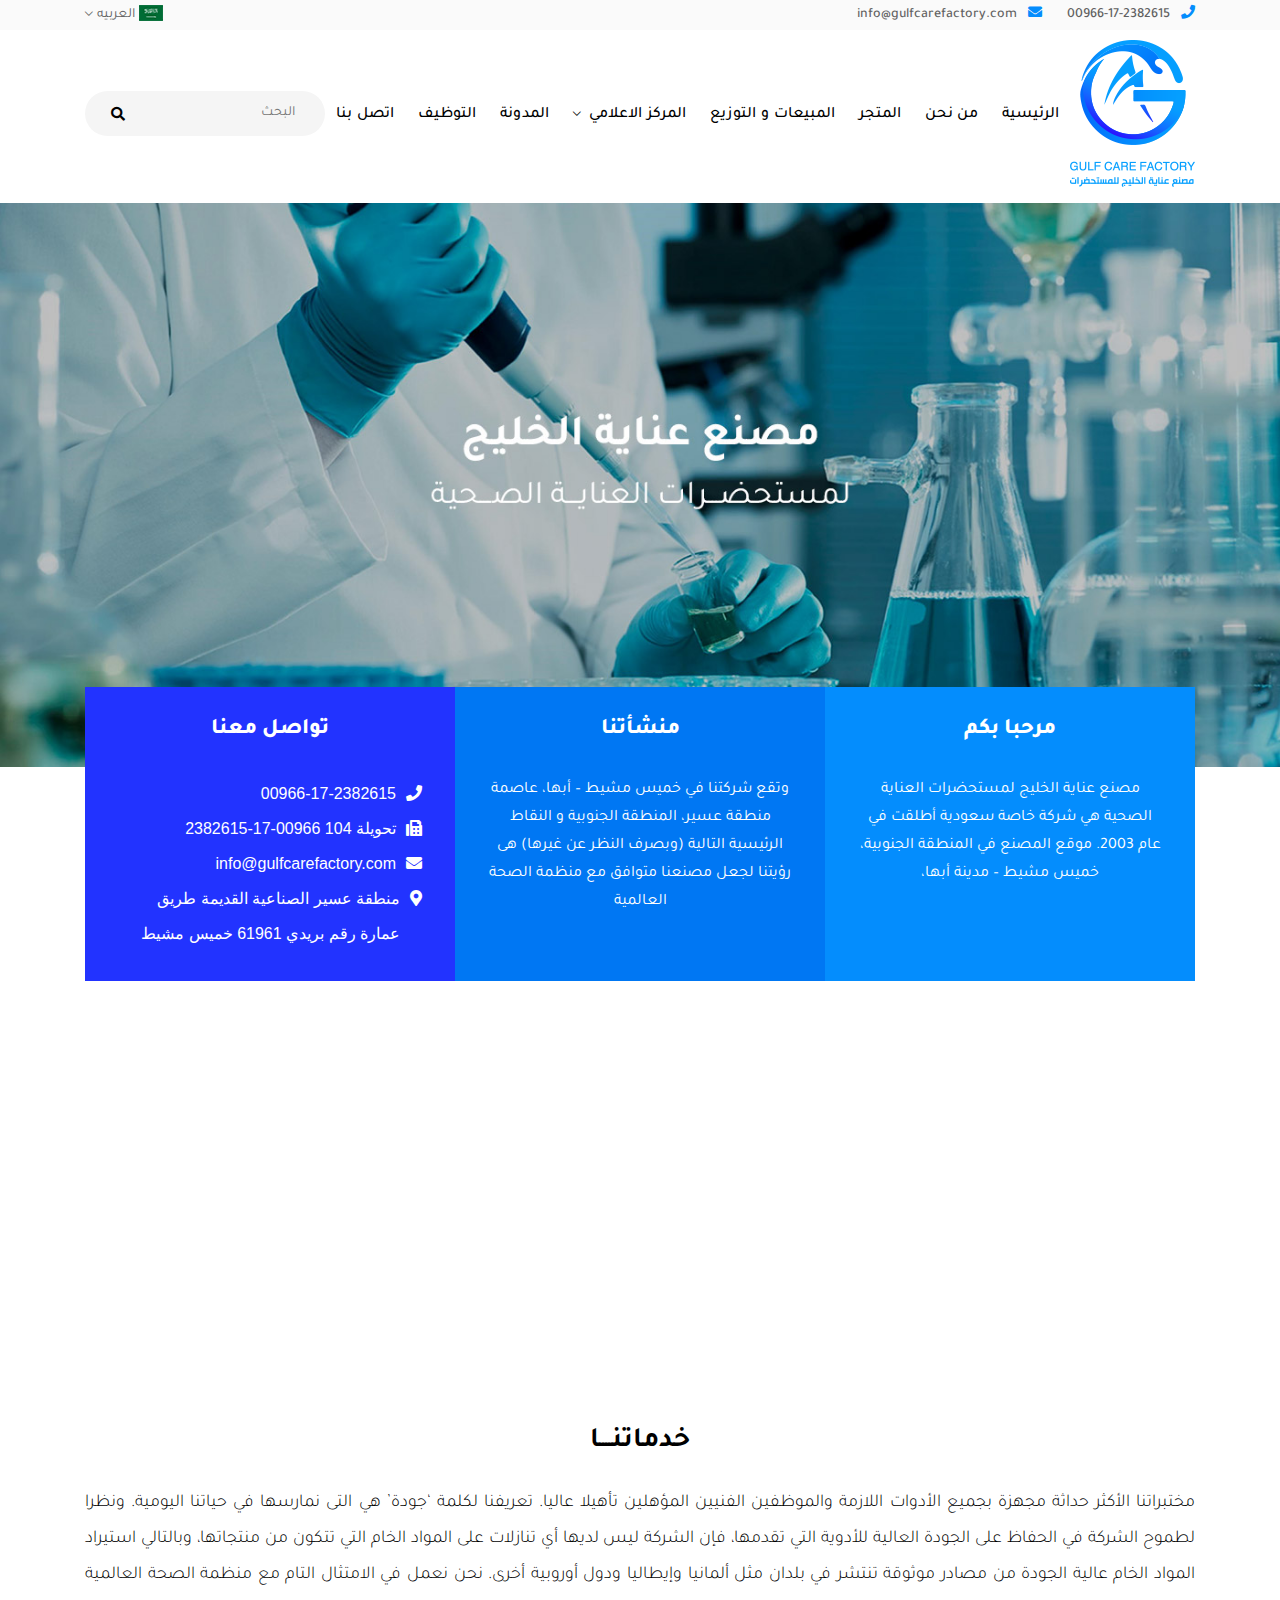
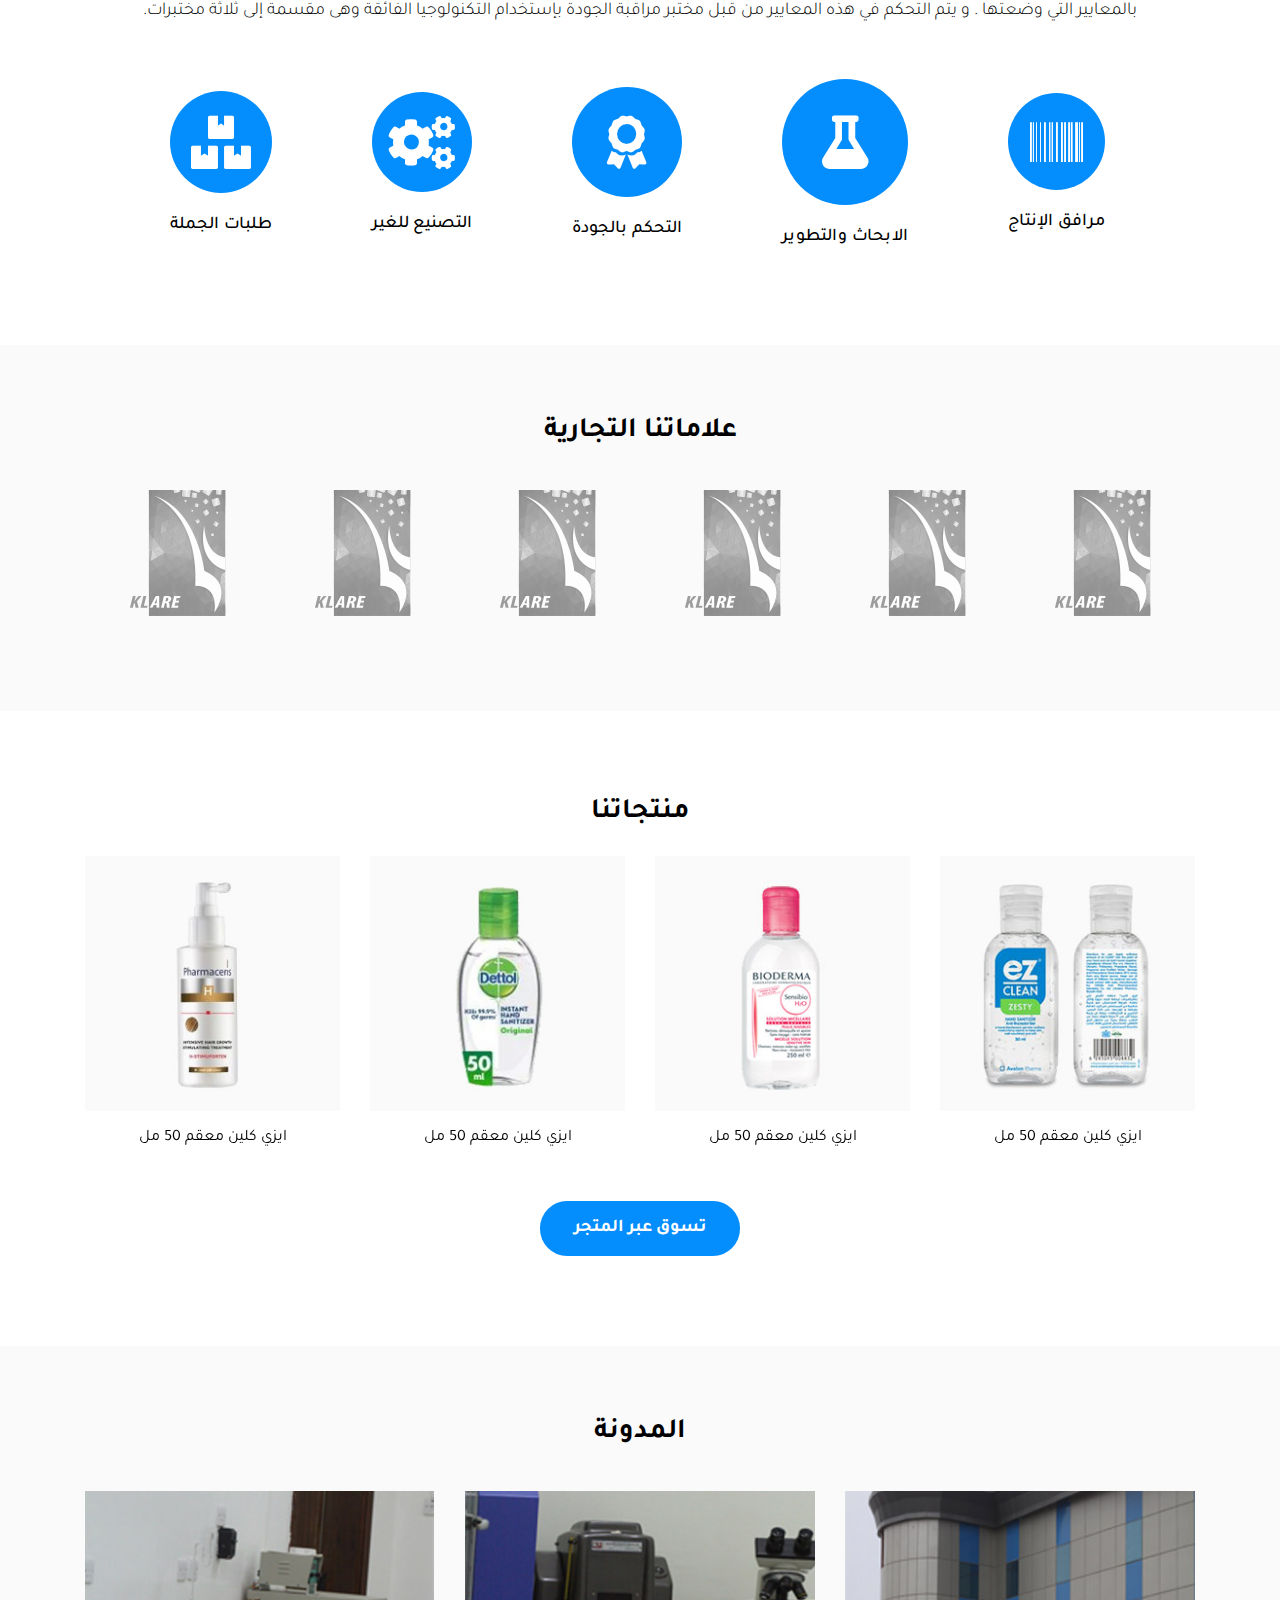
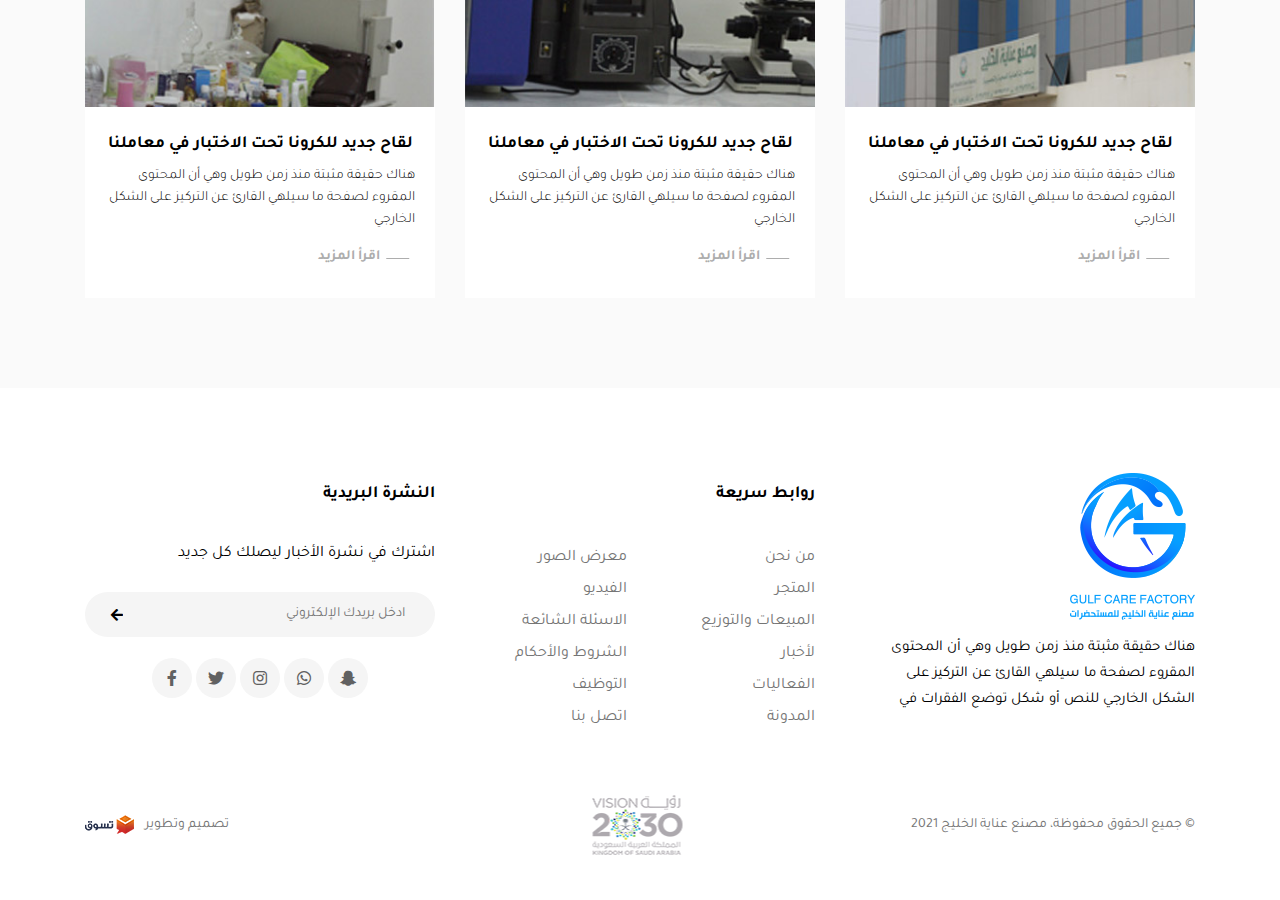
==== index-ar.html @ c0b837b6 "first commit" ====
<!doctype html>
<html lang="ar" dir="rtl">

<head>
    <meta charset="utf-8">
    <meta http-equiv="X-UA-Compatible" content="IE=edge">
    <meta name="viewport" content="width=device-width, initial-scale=1">
    <title>GULF CARE</title>
    <link rel="icon" href="images/fav.png" type="image/png">
    <link rel="stylesheet" href="css/all.min.css">
    <link rel="stylesheet" href="css/fontawesome.min.css">
    <link rel="stylesheet" href="css/bootstrap.min.css">
    <link rel="stylesheet" href="css/bootstrap-rtl.min.css">
    <link rel="stylesheet" href="css/fonts.css">
    <link rel="stylesheet" href="css/animate.css">
    <link rel="stylesheet" href="css/Linearicons.css">
    <link rel="stylesheet" href="css/swiper.min.css">
    <link rel="stylesheet" href="css/style.css">
</head>

<body>
    <!-- header section -->
    <header>
        <div class="header-info">
            <div class="container">
                <div class="info-cont">
                    <div class="contact-info">
                        <a href="tel:0096112611219" class="phone-link">
                            <i class="fas fa-phone"></i>
                            <span>00966-17-2382615</span>
                        </a>
                        <a href="mailto:info@gulfcarefactory.com" class="phone-link">
                            <i class="fas fa-envelope"></i>
                            <span>info@gulfcarefactory.com</span>
                        </a>
                    </div>
                    <div class="lang-section d-none d-lg-block">
                        <img src="images/lang.png" alt="lang-img">
                        <div class="dropdown">
                            <span class="lang-word chevron-down">العربيه</span>
                            <div class="dropdown-content">
                                <a class="cat-drop" href="index-ar.html">العربيه</a>
                                <a class="cat-drop" href="index.html">English</a>
                            </div>
                        </div>
                    </div>
                </div>
            </div>
        </div>
        <div class="top-header">
            <div class="container">
                <div class="nav-header plus-class">
                    <figure class="img-logo">
                        <a href="#"><img src="images/logo.png" class="img-fluid"></a>
                    </figure>
                    <div class="navgition">
                        <div class="nav-head">
                            <div class="container">
                                <div class="first-head">
                                    <figure><img src="images/logo.png" alt="img-logo"></figure>
                                    <a class="fixall close-btn">
                                        <i class="fas fa-times"></i>
                                    </a>
                                </div>
                                <div class="search-cont">
                                    <input type="email" name="txtemail" value="" class="search-input"
                                        placeholder="البحث">
                                    <button type="submit" class="search-button">
                                        <i class="fas fa-search"></i>
                                    </button>
                                </div>
                            </div>
                        </div>
                        <ul class="big-menu list-unstyled">
                            <li>
                                <a href="#">
                                    الرئيسية
                                </a>
                            </li>
                            <li>
                                <a href="#">
                                    من نحن
                                </a>
                            </li>
                            <li>
                                <a href="#">
                                    المتجر
                                </a>
                            </li>
                            <li>
                                <a href="#">
                                    المبيعات و التوزيع
                                </a>
                            </li>
                            <li class="dropdown">
                                <a href="#">المركز الاعلامي </a>
                                <ul class="dropdown-content list-unstyled">
                                    <li><a href="#">الأخبار</a></li>
                                    <li><a href="#">الفعاليات</a></li>
                                    <li><a href="#">معرض الصور</a></li>
                                    <li><a href="#">الفيديو</a></li>
                                </ul>              
                            </li>
                            <li>
                                <a href="#">
                                    المدونة
                                </a>
                            </li>
                            <li>
                                <a href="#">
                                    التوظيف
                                </a>
                            </li>
                            <li>
                                <a href="#">
                                    اتصل بنا
                                </a>
                            </li>  
                        </ul>
                        <div class="lang-section hide-big d-lg-none d-block">
                            <img src="images/lang.png" alt="lang-img">
                            <div class="dropdown">
                                <span class="lang-word chevron-down">العربيه</span>
                                <div class="dropdown-content">
                                    <a class="cat-drop" href="index-ar.html">العربيه</a>
                                    <a class="cat-drop" href="index.html">English</a>
                                </div>
                            </div>
                        </div>
                    </div>
                    <div class="search-cont d-none d-lg-block">
                        <input type="email" name="txtemail" value="" class="search-input"
                            placeholder="البحث">
                        <button type="submit" class="search-button">
                            <i class="fas fa-search"></i>
                        </button>
                    </div>
                    <div class="show-icons">
                        <a class="menu-bars fixall" id="menu-id" href="#!">
                            <i class="fas fa-bars"></i>
                        </a>
                    </div>
                </div>
            </div>
        </div>
    </header>
    <!-- header section     -->
    <!-- main slider -->
    <div class="main-slider">
        <div class="swiper-container">
            <!-- Additional required wrapper -->
            <div class="swiper-wrapper">
              <!-- Slides -->
                <div class="swiper-slide">
                    <div class="main">
                        <a href="#!" class="pro-img">
                            <img src="images/main.jpg" class="img-fluid">
                        </a>
                    </div>
                </div>
                <div class="swiper-slide">
                    <div class="main">
                        <a href="#!" class="pro-img">
                            <img src="images/main.jpg" class="img-fluid">
                        </a>
                    </div>
                </div>
                <div class="swiper-slide">
                    <div class="main">
                        <a href="#!" class="pro-img">
                            <img src="images/main.jpg" class="img-fluid">
                        </a>
                    </div>
                </div>
            </div>
            <div class="swiper-pagination"></div>
          
            <div class="swiper-btn-prev swiper-btn"><span class="fas fa-chevron-right"></span></div>
            <div class="swiper-btn-next swiper-btn"><span class="fas fa-chevron-left"></span></div>
        </div>
    </div>
    <!-- main slider -->
    <!-- about us section -->
    <div class="about-section">
        <div class="container">
            <div class="about-parent">
                <div class="about-cont">
                    <div class="about-box">
                        <h2 class="about-head">مرحبا بكم</h2>
                        <p class="about-pargh">مصنع عناية الخليج لمستحضرات العناية الصحية هي شركة خاصة سعودية أطلقت في عام 2003.
                             موقع المصنع في المنطقة الجنوبية، خميس مشيط – مدينة أبها،</p>
                    </div>
                    <div class="about-box">
                        <h2 class="about-head">منشأتنا</h2>
                        <p class="about-pargh">وتقع شركتنا في خميس مشيط – أبها، عاصمة منطقة عسير، المنطقة الجنوبية و النقاط الرئيسية التالية (وبصرف النظر عن غيرها) هى رؤيتنا لجعل مصنعنا متوافق مع منظمة الصحة العالمية</p>
                    </div>
                    <div class="about-box">
                        <h2 class="about-head">تواصل معنا</h2>
                        <div class="about-info">
                            <a href="tel:0096112611219" class="about-link">
                                <i class="fas fa-phone"></i>
                                <span>00966-17-2382615</span>
                            </a>
                            <a href="#" class="about-link">
                                <i class="fas fa-fax"></i>
                                <span> تحويلة 104 00966-17-2382615</span>
                            </a>
                            <a href="mailto:info@gulfcarefactory.com" class="about-link">
                                <i class="fas fa-envelope"></i>
                                <span>info@gulfcarefactory.com</span>
                            </a>
                            <a href="#" class="about-link">
                                <i class="fas fa-map-marker-alt"></i>
                                <span>منطقة عسير الصناعية القديمة طريق عمارة
                                    رقم بريدي 61961 خميس مشيط</span>
                            </a>
                        </div>
                    </div>
                </div>
            </div>
        </div>
    </div>
    <!-- about us section -->
    <!-- banner section -->
    <div class="banner-section">
      <div class="container">
          <div class="banner-image wow fadeInDown" wow-data-delay="5s">
              <a href="#"><img src="images/banner.jpg" alt="banner-image"></a>
          </div>
      </div>
    </div>
    <!-- banner section -->
    <!-- ourservice section -->
    <div class="service-section">
      <div class="container">
        <div class="service-cont">
          <h2 class="service-head">خدماتنــــا</h2>
          <p class="service-pargh">مختبراتنا الأكثر حداثة مجهزة بجميع الأدوات اللازمة والموظفين الفنيين المؤهلين تأهيلا عاليا. تعريفنا لكلمة ‘جودة’ هي التى نمارسها في حياتنا اليومية.
             ونظرا لطموح الشركة في الحفاظ على الجودة العالية للأدوية التي تقدمها، فإن الشركة ليس لديها أي تنازلات على المواد الخام التي تتكون من منتجاتها، وبالتالي استيراد المواد الخام عالية الجودة من مصادر موثوقة تنتشر في بلدان مثل ألمانيا وإيطاليا ودول أوروبية أخرى. نحن نعمل في الامتثال التام مع منظمة الصحة العالمية بالمعايير التي وضعتها 
            . و يتم التحكم في هذه المعايير من قبل مختبر مراقبة الجودة بإستخدام التكنولوجيا الفائقة وهى مقسمة إلى ثلاثة مختبرات.</p>
        </div>
      </div>
    </div>
    <!-- ourservice section -->
    <!-- section image-cat -->
    <section class="image-cat">
        <div class="container">
            <div class="swiper-containeres">
                <div class="image-row">
                    <div class="swiper-slidees">
                        <a href="#" class="image-sub">
                            <div class="image-box">
                                <i class="fas fa-barcode"></i>
                            </div>
                            <span class="image-text">مرافق الإنتاج</span>
                        </a>
                    </div>
                    <div class="swiper-slidees">
                        <a href="#" class="image-sub">
                            <div class="image-box">
                                <i class="fas fa-flask"></i>
                            </div>
                            <span class="image-text">الابحاث والتطوير</span>
                        </a>
                    </div>
                    <div class="swiper-slidees">
                        <a href="#" class="image-sub">
                            <div class="image-box">
                                <i class="fas fa-award"></i>
                            </div>
                            <span class="image-text">التحكم بالجودة</span>
                        </a>
                    </div>
                    <div class="swiper-slidees">
                        <a href="#" class="image-sub">
                            <div class="image-box">
                                <i class="fas fa-cogs"></i>
                            </div>
                            <span class="image-text">التصنيع للغير</span>
                        </a>
                    </div>
                    <div class="swiper-slidees">
                        <a href="#" class="image-sub">
                            <div class="image-box">
                                <i class="fas fa-boxes"></i>
                            </div>
                            <span class="image-text">طلبات الجملة</span>
                        </a>
                    </div>
                </div>
            </div>
            <div class="swiper-pagination"></div>
        </div>
    </section>
    <!-- section image-cat --> 
    <!-- brand slider -->
    <div class="brand-section">
        <div class="container">
            <h2 class="brand-head">علاماتنا التجارية</h2>
            <div class="brand-slider">
                <div class="swiper-container">
                    <!-- Additional required wrapper -->
                    <div class="swiper-wrapper">
                      <!-- Slides -->
                        <div class="swiper-slide">
                            <div class="brand">
                                <a href="#!" class="brand-img">
                                    <img src="images/logo2.png" class="img-fluid">
                                </a>
                            </div>
                        </div>
                        <div class="swiper-slide">
                            <div class="brand">
                                <a href="#!" class="brand-img">
                                    <img src="images/logo2.png" class="img-fluid">
                                </a>
                            </div>
                        </div>
                        <div class="swiper-slide">
                            <div class="brand">
                                <a href="#!" class="brand-img">
                                    <img src="images/logo2.png" class="img-fluid">
                                </a>
                            </div>
                        </div>
                        <div class="swiper-slide">
                            <div class="brand">
                                <a href="#!" class="brand-img">
                                    <img src="images/logo2.png" class="img-fluid">
                                </a>
                            </div>
                        </div>
                        <div class="swiper-slide">
                            <div class="brand">
                                <a href="#!" class="brand-img">
                                    <img src="images/logo2.png" class="img-fluid">
                                </a>
                            </div>
                        </div>
                        <div class="swiper-slide">
                            <div class="brand">
                                <a href="#!" class="brand-img">
                                    <img src="images/logo2.png" class="img-fluid">
                                </a>
                            </div>
                        </div>
                    </div>
                </div>
                <div class="swiper-pagination"></div>
                  
                <div class="swiper-btn-prev swiper-btn"><span class="fas fa-chevron-right"></span></div>
                <div class="swiper-btn-next swiper-btn"><span class="fas fa-chevron-left"></span></div>
            </div>
        </div>
    </div>
    <!-- brand slider -->    
    <!-- product slider -->
    <div class="product-section">
        <div class="container">
            <h2 class="product-head">منتجاتنا</h2>
            <div class="product-slider">
                <div class="swiper-container">
                    <!-- Additional required wrapper -->
                    <div class="swiper-wrapper">
                      <!-- Slides -->
                        <div class="swiper-slide">
                            <div class="product">
                                <a href="#!" class="product-img">
                                    <img src="images/product1.jpg" class="img-fluid">
                                </a>
                                <div class="product-content">
                                    <a class="product-name" href="#!">ايزي كلين معقم 50 مل</a>
                                </div> 
                            </div>   
                        </div>
                        <div class="swiper-slide">
                            <div class="product">
                                <a href="#!" class="product-img">
                                    <img src="images/product2.jpg" class="img-fluid">
                                </a>
                                <div class="product-content">
                                    <a class="product-name" href="#!">ايزي كلين معقم 50 مل</a>
                                </div> 
                            </div>
                        </div>
                        <div class="swiper-slide">
                            <div class="product">
                                <a href="#!" class="product-img">
                                    <img src="images/product3.jpg" class="img-fluid">
                                </a>
                                <div class="product-content">
                                    <a class="product-name" href="#!">ايزي كلين معقم 50 مل</a>
                                </div> 
                            </div>
                        </div>
                        <div class="swiper-slide">
                            <div class="product">
                                <a href="#!" class="product-img">
                                    <img src="images/product4.jpg" class="img-fluid">
                                </a>
                                <div class="product-content">
                                    <a class="product-name" href="#!">ايزي كلين معقم 50 مل</a>
                                </div> 
                            </div>
                        </div>
                    </div>
                </div>
                <div class="swiper-pagination"></div>
                  
                <div class="swiper-btn-prev swiper-btn"><span class="fas fa-chevron-right"></span></div>
                <div class="swiper-btn-next swiper-btn"><span class="fas fa-chevron-left"></span></div>

                <div class="product-submit">
                    <button class="product-button">تسوق عبر المتجر</button>
                </div>
            </div>
        </div>
    </div>
    <!-- product slider -->   
    <!-- product slider -->
    <div class="blog-section">
        <div class="container">
            <h2 class="blog-head">المدونة</h2>
            <div class="blog-slider">
                <div class="swiper-container">
                    <!-- Additional required wrapper -->
                    <div class="swiper-wrapper">
                      <!-- Slides -->
                        <div class="swiper-slide">
                            <div class="blog">
                                <a href="#!" class="blog-img">
                                    <img src="images/box1.jpg" class="img-fluid">
                                </a>
                                <div class="blog-content">
                                    <a class="blog-name" href="#!">لقاح جديد للكرونا تحت الاختبار في معاملنا</a>
                                    <p class="blog-pargh">هناك حقيقة مثبتة منذ زمن طويل وهي أن المحتوى المقروء لصفحة ما سيلهي القارئ عن التركيز على الشكل الخارجي</p>
                                    <a href="#" class="blog-link">اقرأ المزيد</a>
                                </div>
                            </div>   
                        </div>
                        <div class="swiper-slide">
                            <div class="blog">
                                <a href="#!" class="blog-img">
                                    <img src="images/box2.jpg" class="img-fluid">
                                </a>
                                <div class="blog-content">
                                    <a class="blog-name" href="#!">لقاح جديد للكرونا تحت الاختبار في معاملنا</a>
                                    <p class="blog-pargh">هناك حقيقة مثبتة منذ زمن طويل وهي أن المحتوى المقروء لصفحة ما سيلهي القارئ عن التركيز على الشكل الخارجي</p>
                                    <a href="#" class="blog-link">اقرأ المزيد</a>
                                </div> 
                            </div>
                        </div>
                        <div class="swiper-slide">
                            <div class="blog">
                                <a href="#!" class="blog-img">
                                    <img src="images/box3.jpg" class="img-fluid">
                                </a>
                                <div class="blog-content">
                                    <a class="blog-name" href="#!">لقاح جديد للكرونا تحت الاختبار في معاملنا</a>
                                    <p class="blog-pargh">هناك حقيقة مثبتة منذ زمن طويل وهي أن المحتوى المقروء لصفحة ما سيلهي القارئ عن التركيز على الشكل الخارجي</p>
                                    <a href="#" class="blog-link">اقرأ المزيد</a>
                                </div>
                            </div>
                        </div>
                    </div>
                </div>
                <div class="swiper-pagination"></div>
                  
                <div class="swiper-btn-prev swiper-btn"><span class="fas fa-chevron-right"></span></div>
                <div class="swiper-btn-next swiper-btn"><span class="fas fa-chevron-left"></span></div>
            </div>
        </div>
    </div>
    <!-- blog slider -->
    <footer>
        <div class="container">
            <div class="first-footer">
                <div class="row">
                    <div class="col-lg-4 col-xs-12">
                        <figure class="footer-logo">
                            <img src="images/logo.png" class="img-fluid" alt="logo">
                        </figure>
                        <p class="footer-pargh">هناك حقيقة مثبتة منذ زمن طويل وهي أن المحتوى المقروء لصفحة ما سيلهي القارئ عن التركيز على الشكل الخارجي للنص أو شكل توضع الفقرات في </p>
                    </div>
                    <div class="col-lg-4 col-xs-12">
                        <div class="list-footer">
                            <h3 class="list-head">روابط سريعة</h3>
                            <div class="list-cont">
                                <div class="nav-foot-cont">
                                    <ul class="nav-foot list-unstyled">
                                        <li>
                                            <a href="#">من نحن</a>
                                        </li>
                                        <li>
                                            <a href="#">المتجر</a>
                                        </li>
                                        <li>
                                            <a href="#">المبيعات والتوزيع</a>
                                        </li>
                                        <li>
                                            <a href="#">لأخبار</a>
                                        </li>
                                        <li>
                                            <a href="#">الفعاليات</a>
                                        </li>
                                        <li>
                                            <a href="#">المدونة</a>
                                        </li>
                                    </ul>
                                </div>
                                <div class="nav-foot-cont">
                                    <ul class="nav-foot list-unstyled">
                                        <li>
                                            <a href="#">معرض الصور</a>
                                        </li>
                                        <li>
                                            <a href="#">الفيديو</a>
                                        </li>
                                        <li>
                                            <a href="#">الاسئلة الشائعة</a>
                                        </li>
                                        <li>
                                            <a href="#">الشروط والأحكام</a>
                                        </li>
                                        <li>
                                            <a href="#">التوظيف</a>
                                        </li>
                                        <li>
                                            <a href="#">اتصل بنا</a>
                                        </li>
                                    </ul>
                                </div>
                            </div>
                        </div>    
                    </div>
                    <div class="col-lg-4 col-xs-12">
                        <div class="news-letter">
                            <form action="" method="post">
                                <h3 class="news-header foot-header">النشرة البريدية</h3>
                                <span class="news-span">اشترك في نشرة الأخبار ليصلك كل جديد</span>
                                <div class="newsletter-cont">
                                    <input type="email" name="txtemail" value="" class="newsletter-input"
                                        placeholder="ادخل بريدك الإلكتروني">
                                    <button type="submit" class="newsletter-button">
                                        <i class="fas fa-arrow-right"></i>
                                    </button>
                                </div>
                            </form>
                        </div>
                        <div class="social">
                            <a href="#" class="social-link">
                                <i class="fab fa-facebook-f"></i>
                            </a>
                            <a href="#" class="social-link">
                                <i class="fab fa-twitter"></i>
                            </a>
                            <a href="#" class="social-link">
                                <i class="fab fa-instagram"></i>
                            </a>
                            <a href="#" class="social-link">
                                <i class="fab fa-whatsapp"></i>
                            </a>
                            <a href="#" class="social-link">
                                <i class="fab fa-snapchat-ghost"></i>
                            </a>
                        </div>
                    </div>
                </div>
            </div>
            <div class="second-footer">
                <div class="copy-right"> © جميع الحقوق محفوظة، مصنع عناية الخليج 2021 </div>
                <a href="#" class="saudi-img"><img src="images/Saudi.png" alt="vision"></a>
                <span class="design-text"><span>تصميم وتطوير </span>
                    <a href="#"><img src="images/tasawk.png" class="taswak" alt="taswak"></a>
                </span>
            </div>
        </div>
    </footer> 
    <!-- overlay -->
    <div class="overlay-box"></div>
    <div class="overlay-box2"></div>
    <!-- overlay -->
    <script src="js/jquery-3.4.1.min.js"></script>
    <script src="js/bootstrap.min.js"></script>
    <script src="js/swiper.min.js"></script>
    <script src="js/simpleParallax.js"></script>
    <script src="js/wow.min.js"></script>
    <script src="js/script.js"></script>

</body>

</html>
---- css/fonts.css ----
@font-face {
    font-family: "TajawalExtraLight";
    src: url("../webfonts/Tajawal/Tajawal-ExtraLight.woff2") format("woff2"), url("../webfonts/Tajawal/Tajawal-ExtraLight.woff") format("woff"), url("../webfonts/Tajawal/Tajawal-ExtraLight.ttf") format("truetype");
    font-weight: 200;
    font-style: normal;
}

@font-face {
    font-family: "TajawalLight";
    src: url("../webfonts/Tajawal/Tajawal-Light.woff2") format("woff2"), url("../webfonts/Tajawal/Tajawal-Light.woff") format("woff"), url("../webfonts/Tajawal/Tajawal-Light.ttf") format("truetype");
    font-weight: 300;
    font-style: normal;
}

@font-face {
    font-family: "TajawalRegular";
    src: url("../webfonts/Tajawal/Tajawal-Regular.woff2") format("woff2"), url("../webfonts/Tajawal/Tajawal-Regular.woff") format("woff"), url("../webfonts/Tajawal/Tajawal-Regular.ttf") format("truetype");
    font-weight: 400;
    font-style: normal;
}

@font-face {
    font-family: "TajawalMedium";
    src: url("../webfonts/Tajawal/Tajawal-Medium.woff2") format("woff2"), url("../webfonts/Tajawal/Tajawal-Medium.woff") format("woff"), url("../webfonts/Tajawal/Tajawal-Medium.ttf") format("truetype");
    font-weight: 500;
    font-style: normal;
}

@font-face {
    font-family: "TajawalBold";
    src: url("../webfonts/Tajawal/Tajawal-Bold.woff2") format("woff2"), url("../webfonts/Tajawal/Tajawal-Bold.woff") format("woff"), url("../webfonts/Tajawal/Tajawal-Bold.ttf") format("truetype");
    font-weight: 700;
    font-style: normal;
}

@font-face {
    font-family: "TajawalExtraBold";
    src: url("../webfonts/Tajawal/Tajawal-ExtraBold.woff2") format("woff2"), url("../webfonts/Tajawal/Tajawal-ExtraBold.woff") format("woff"), url("../webfonts/Tajawal/Tajawal-ExtraBold.ttf") format("truetype");
    font-weight: 800;
    font-style: normal;
}

@font-face {
    font-family: "TajawalBlack";
    src: url("../webfonts/Tajawal/Tajawal-Black.woff2") format("woff2"), url("../webfonts/Tajawal/Tajawal-Black.woff") format("woff"), url("../webfonts/Tajawal/Tajawal-Black.ttf") format("truetype");
    font-weight: 900;
    font-style: normal;
}
---- css/Linearicons.css ----
@font-face {
	font-family: 'Linearicons-Free';
	 src: url('../webfonts/Linearicons/Linearicons-Free.eot?w118d');
     src: url('../webfonts/Linearicons/Linearicons-Free.eot?#iefixw118d') format('embedded-opentype'),
          url('../webfonts/Linearicons/Linearicons-Free.woff2?w118d') format('woff2'),
          url('../webfonts/Linearicons/Linearicons-Free.woff?w118d') format('woff'), url('../webfonts/Linearicons/Linearicons-Free.ttf?w118d')             format('truetype'), 
          url('../webfonts/Linearicons/Linearicons-Free.svg?w118d#Linearicons-Free') format('svg');;
	font-weight: normal;
	font-style: normal;
}

.lnr {
	font-family: 'Linearicons-Free';
	speak: none;
	font-style: normal;
	font-weight: normal;
	font-variant: normal;
	text-transform: none;
	line-height: 1;

	/* Better Font Rendering =========== */
	-webkit-font-smoothing: antialiased;
	-moz-osx-font-smoothing: grayscale;
}

.lnr-home:before {
	content: "\e800";
}
.lnr-apartment:before {
	content: "\e801";
}
.lnr-pencil:before {
	content: "\e802";
}
.lnr-magic-wand:before {
	content: "\e803";
}
.lnr-drop:before {
	content: "\e804";
}
.lnr-lighter:before {
	content: "\e805";
}
.lnr-poop:before {
	content: "\e806";
}
.lnr-sun:before {
	content: "\e807";
}
.lnr-moon:before {
	content: "\e808";
}
.lnr-cloud:before {
	content: "\e809";
}
.lnr-cloud-upload:before {
	content: "\e80a";
}
.lnr-cloud-download:before {
	content: "\e80b";
}
.lnr-cloud-sync:before {
	content: "\e80c";
}
.lnr-cloud-check:before {
	content: "\e80d";
}
.lnr-database:before {
	content: "\e80e";
}
.lnr-lock:before {
	content: "\e80f";
}
.lnr-cog:before {
	content: "\e810";
}
.lnr-trash:before {
	content: "\e811";
}
.lnr-dice:before {
	content: "\e812";
}
.lnr-heart:before {
	content: "\e813";
}
.lnr-star:before {
	content: "\e814";
}
.lnr-star-half:before {
	content: "\e815";
}
.lnr-star-empty:before {
	content: "\e816";
}
.lnr-flag:before {
	content: "\e817";
}
.lnr-envelope:before {
	content: "\e818";
}
.lnr-paperclip:before {
	content: "\e819";
}
.lnr-inbox:before {
	content: "\e81a";
}
.lnr-eye:before {
	content: "\e81b";
}
.lnr-printer:before {
	content: "\e81c";
}
.lnr-file-empty:before {
	content: "\e81d";
}
.lnr-file-add:before {
	content: "\e81e";
}
.lnr-enter:before {
	content: "\e81f";
}
.lnr-exit:before {
	content: "\e820";
}
.lnr-graduation-hat:before {
	content: "\e821";
}
.lnr-license:before {
	content: "\e822";
}
.lnr-music-note:before {
	content: "\e823";
}
.lnr-film-play:before {
	content: "\e824";
}
.lnr-camera-video:before {
	content: "\e825";
}
.lnr-camera:before {
	content: "\e826";
}
.lnr-picture:before {
	content: "\e827";
}
.lnr-book:before {
	content: "\e828";
}
.lnr-bookmark:before {
	content: "\e829";
}
.lnr-user:before {
	content: "\e82a";
}
.lnr-users:before {
	content: "\e82b";
}
.lnr-shirt:before {
	content: "\e82c";
}
.lnr-store:before {
	content: "\e82d";
}
.lnr-cart:before {
	content: "\e82e";
}
.lnr-tag:before {
	content: "\e82f";
}
.lnr-phone-handset:before {
	content: "\e830";
}
.lnr-phone:before {
	content: "\e831";
}
.lnr-pushpin:before {
	content: "\e832";
}
.lnr-map-marker:before {
	content: "\e833";
}
.lnr-map:before {
	content: "\e834";
}
.lnr-location:before {
	content: "\e835";
}
.lnr-calendar-full:before {
	content: "\e836";
}
.lnr-keyboard:before {
	content: "\e837";
}
.lnr-spell-check:before {
	content: "\e838";
}
.lnr-screen:before {
	content: "\e839";
}
.lnr-smartphone:before {
	content: "\e83a";
}
.lnr-tablet:before {
	content: "\e83b";
}
.lnr-laptop:before {
	content: "\e83c";
}
.lnr-laptop-phone:before {
	content: "\e83d";
}
.lnr-power-switch:before {
	content: "\e83e";
}
.lnr-bubble:before {
	content: "\e83f";
}
.lnr-heart-pulse:before {
	content: "\e840";
}
.lnr-construction:before {
	content: "\e841";
}
.lnr-pie-chart:before {
	content: "\e842";
}
.lnr-chart-bars:before {
	content: "\e843";
}
.lnr-gift:before {
	content: "\e844";
}
.lnr-diamond:before {
	content: "\e845";
}
.lnr-linearicons:before {
	content: "\e846";
}
.lnr-dinner:before {
	content: "\e847";
}
.lnr-coffee-cup:before {
	content: "\e848";
}
.lnr-leaf:before {
	content: "\e849";
}
.lnr-paw:before {
	content: "\e84a";
}
.lnr-rocket:before {
	content: "\e84b";
}
.lnr-briefcase:before {
	content: "\e84c";
}
.lnr-bus:before {
	content: "\e84d";
}
.lnr-car:before {
	content: "\e84e";
}
.lnr-train:before {
	content: "\e84f";
}
.lnr-bicycle:before {
	content: "\e850";
}
.lnr-wheelchair:before {
	content: "\e851";
}
.lnr-select:before {
	content: "\e852";
}
.lnr-earth:before {
	content: "\e853";
}
.lnr-smile:before {
	content: "\e854";
}
.lnr-sad:before {
	content: "\e855";
}
.lnr-neutral:before {
	content: "\e856";
}
.lnr-mustache:before {
	content: "\e857";
}
.lnr-alarm:before {
	content: "\e858";
}
.lnr-bullhorn:before {
	content: "\e859";
}
.lnr-volume-high:before {
	content: "\e85a";
}
.lnr-volume-medium:before {
	content: "\e85b";
}
.lnr-volume-low:before {
	content: "\e85c";
}
.lnr-volume:before {
	content: "\e85d";
}
.lnr-mic:before {
	content: "\e85e";
}
.lnr-hourglass:before {
	content: "\e85f";
}
.lnr-undo:before {
	content: "\e860";
}
.lnr-redo:before {
	content: "\e861";
}
.lnr-sync:before {
	content: "\e862";
}
.lnr-history:before {
	content: "\e863";
}
.lnr-clock:before {
	content: "\e864";
}
.lnr-download:before {
	content: "\e865";
}
.lnr-upload:before {
	content: "\e866";
}
.lnr-enter-down:before {
	content: "\e867";
}
.lnr-exit-up:before {
	content: "\e868";
}
.lnr-bug:before {
	content: "\e869";
}
.lnr-code:before {
	content: "\e86a";
}
.lnr-link:before {
	content: "\e86b";
}
.lnr-unlink:before {
	content: "\e86c";
}
.lnr-thumbs-up:before {
	content: "\e86d";
}
.lnr-thumbs-down:before {
	content: "\e86e";
}
.lnr-magnifier:before {
	content: "\e86f";
}
.lnr-cross:before {
	content: "\e870";
}
.lnr-menu:before {
	content: "\e871";
}
.lnr-list:before {
	content: "\e872";
}
.lnr-chevron-up:before {
	content: "\e873";
}
.lnr-chevron-down:before {
	content: "\e874";
}
.lnr-chevron-left:before {
	content: "\e875";
}
.lnr-chevron-right:before {
	content: "\e876";
}
.lnr-arrow-up:before {
	content: "\e877";
}
.lnr-arrow-down:before {
	content: "\e878";
}
.lnr-arrow-left:before {
	content: "\e879";
}
.lnr-arrow-right:before {
	content: "\e87a";
}
.lnr-move:before {
	content: "\e87b";
}
.lnr-warning:before {
	content: "\e87c";
}
.lnr-question-circle:before {
	content: "\e87d";
}
.lnr-menu-circle:before {
	content: "\e87e";
}
.lnr-checkmark-circle:before {
	content: "\e87f";
}
.lnr-cross-circle:before {
	content: "\e880";
}
.lnr-plus-circle:before {
	content: "\e881";
}
.lnr-circle-minus:before {
	content: "\e882";
}
.lnr-arrow-up-circle:before {
	content: "\e883";
}
.lnr-arrow-down-circle:before {
	content: "\e884";
}
.lnr-arrow-left-circle:before {
	content: "\e885";
}
.lnr-arrow-right-circle:before {
	content: "\e886";
}
.lnr-chevron-up-circle:before {
	content: "\e887";
}
.lnr-chevron-down-circle:before {
	content: "\e888";
}
.lnr-chevron-left-circle:before {
	content: "\e889";
}
.lnr-chevron-right-circle:before {
	content: "\e88a";
}
.lnr-crop:before {
	content: "\e88b";
}
.lnr-frame-expand:before {
	content: "\e88c";
}
.lnr-frame-contract:before {
	content: "\e88d";
}
.lnr-layers:before {
	content: "\e88e";
}
.lnr-funnel:before {
	content: "\e88f";
}
.lnr-text-format:before {
	content: "\e890";
}
.lnr-text-format-remove:before {
	content: "\e891";
}
.lnr-text-size:before {
	content: "\e892";
}
.lnr-bold:before {
	content: "\e893";
}
.lnr-italic:before {
	content: "\e894";
}
.lnr-underline:before {
	content: "\e895";
}
.lnr-strikethrough:before {
	content: "\e896";
}
.lnr-highlight:before {
	content: "\e897";
}
.lnr-text-align-left:before {
	content: "\e898";
}
.lnr-text-align-center:before {
	content: "\e899";
}
.lnr-text-align-right:before {
	content: "\e89a";
}
.lnr-text-align-justify:before {
	content: "\e89b";
}
.lnr-line-spacing:before {
	content: "\e89c";
}
.lnr-indent-increase:before {
	content: "\e89d";
}
.lnr-indent-decrease:before {
	content: "\e89e";
}
.lnr-pilcrow:before {
	content: "\e89f";
}
.lnr-direction-ltr:before {
	content: "\e8a0";
}
.lnr-direction-rtl:before {
	content: "\e8a1";
}
.lnr-page-break:before {
	content: "\e8a2";
}
.lnr-sort-alpha-asc:before {
	content: "\e8a3";
}
.lnr-sort-amount-asc:before {
	content: "\e8a4";
}
.lnr-hand:before {
	content: "\e8a5";
}
.lnr-pointer-up:before {
	content: "\e8a6";
}
.lnr-pointer-right:before {
	content: "\e8a7";
}
.lnr-pointer-down:before {
	content: "\e8a8";
}
.lnr-pointer-left:before {
	content: "\e8a9";
}
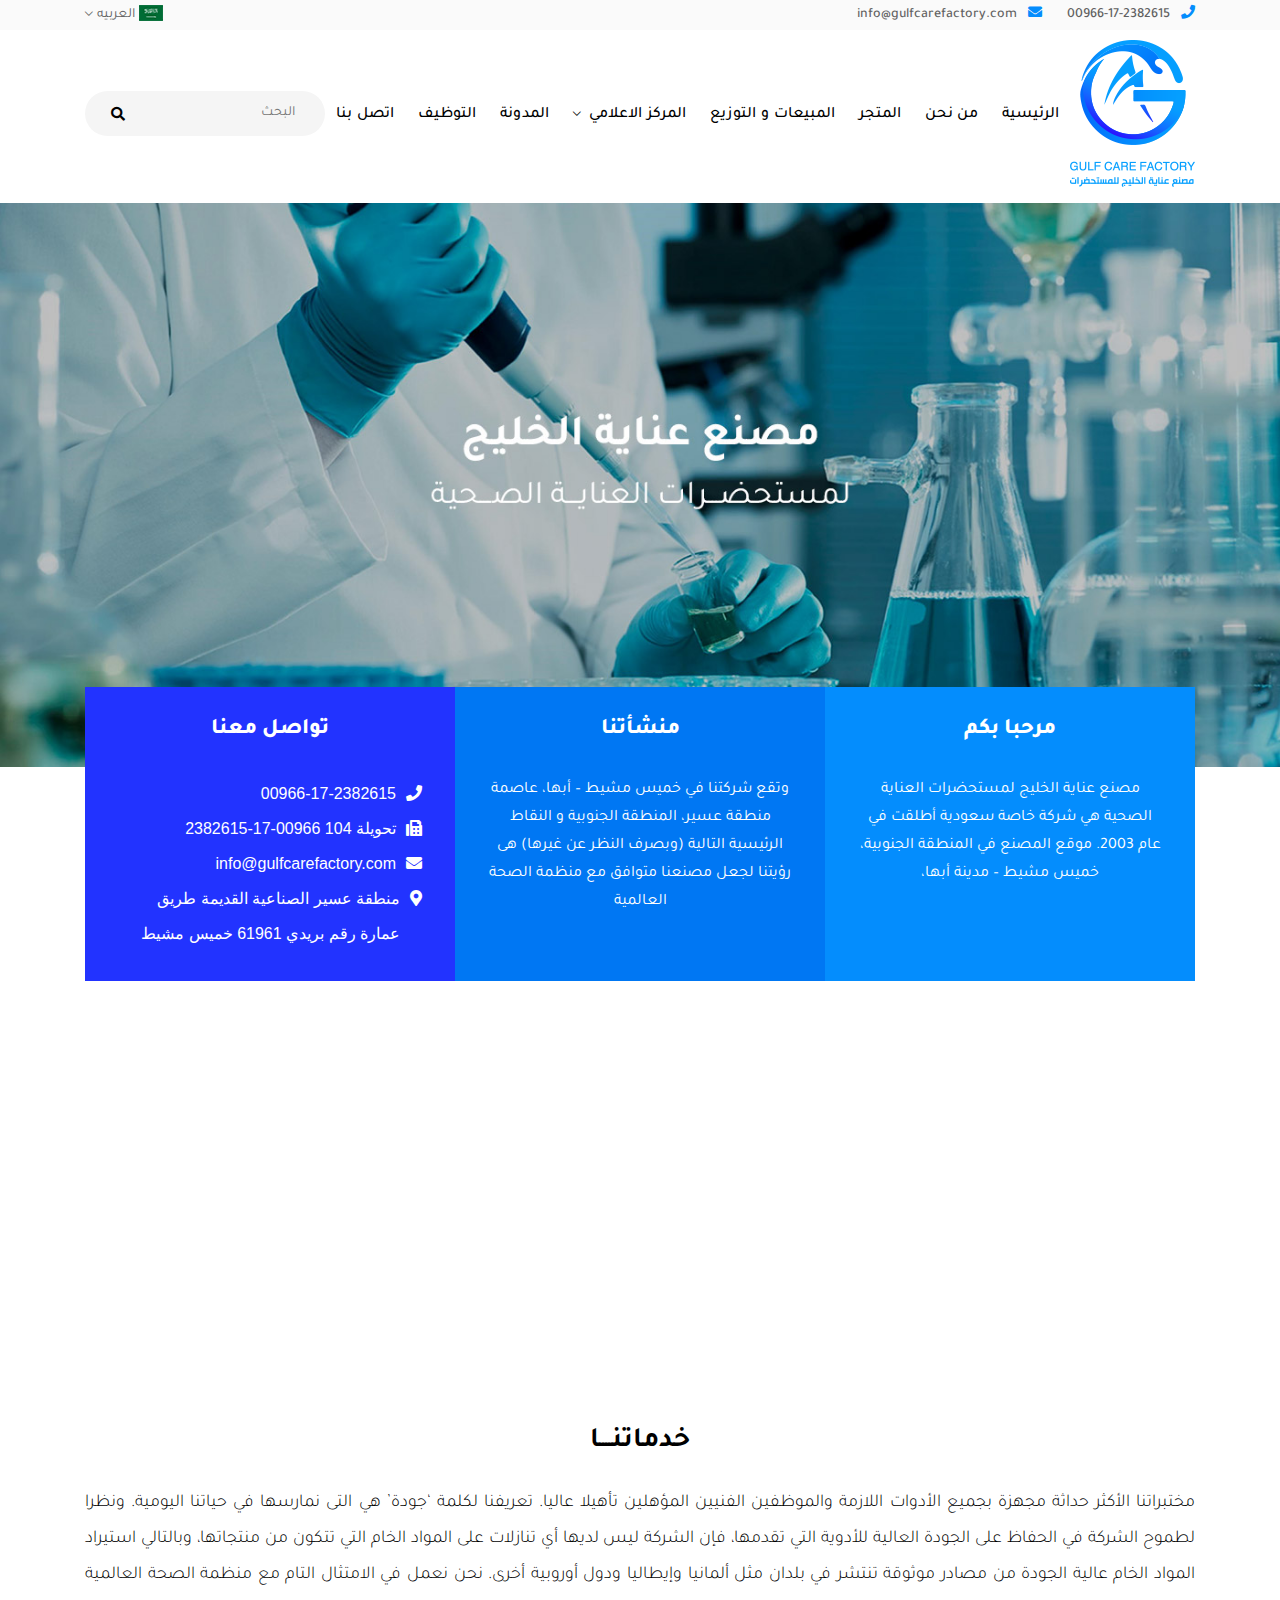
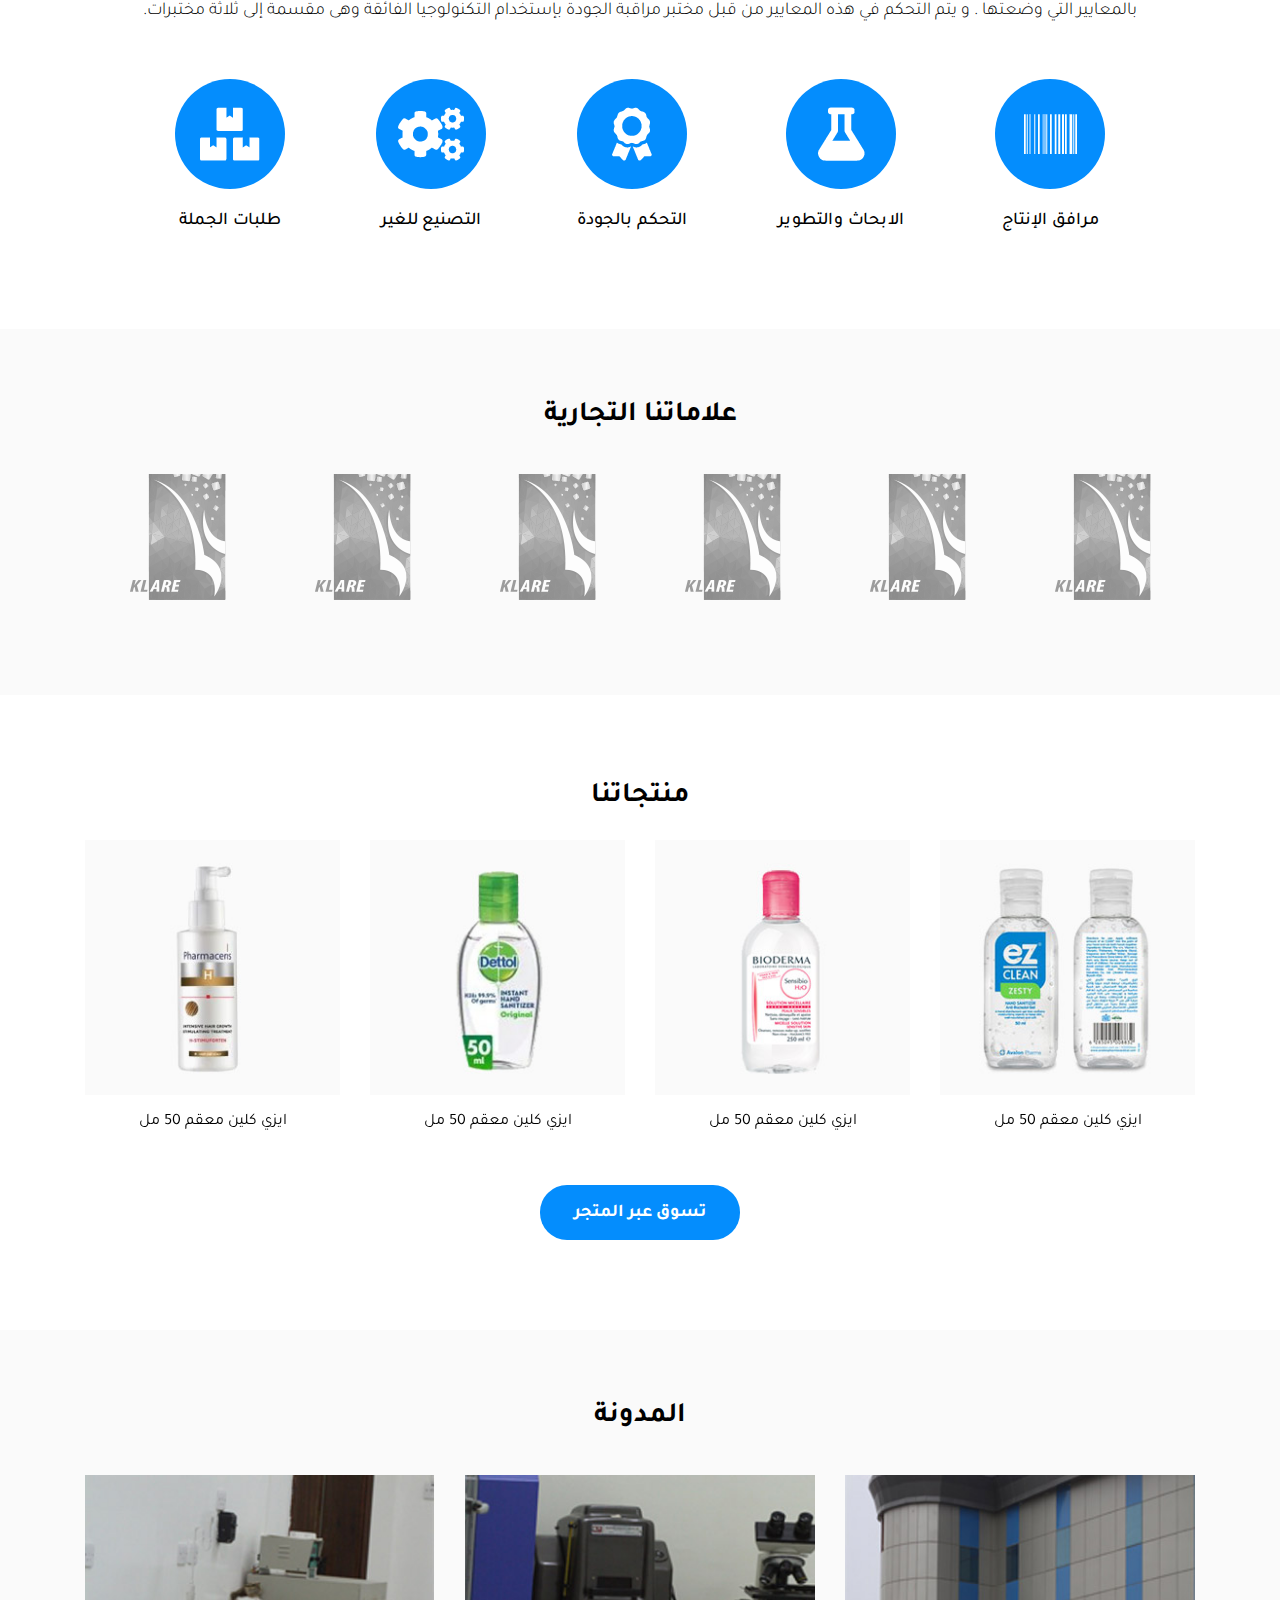
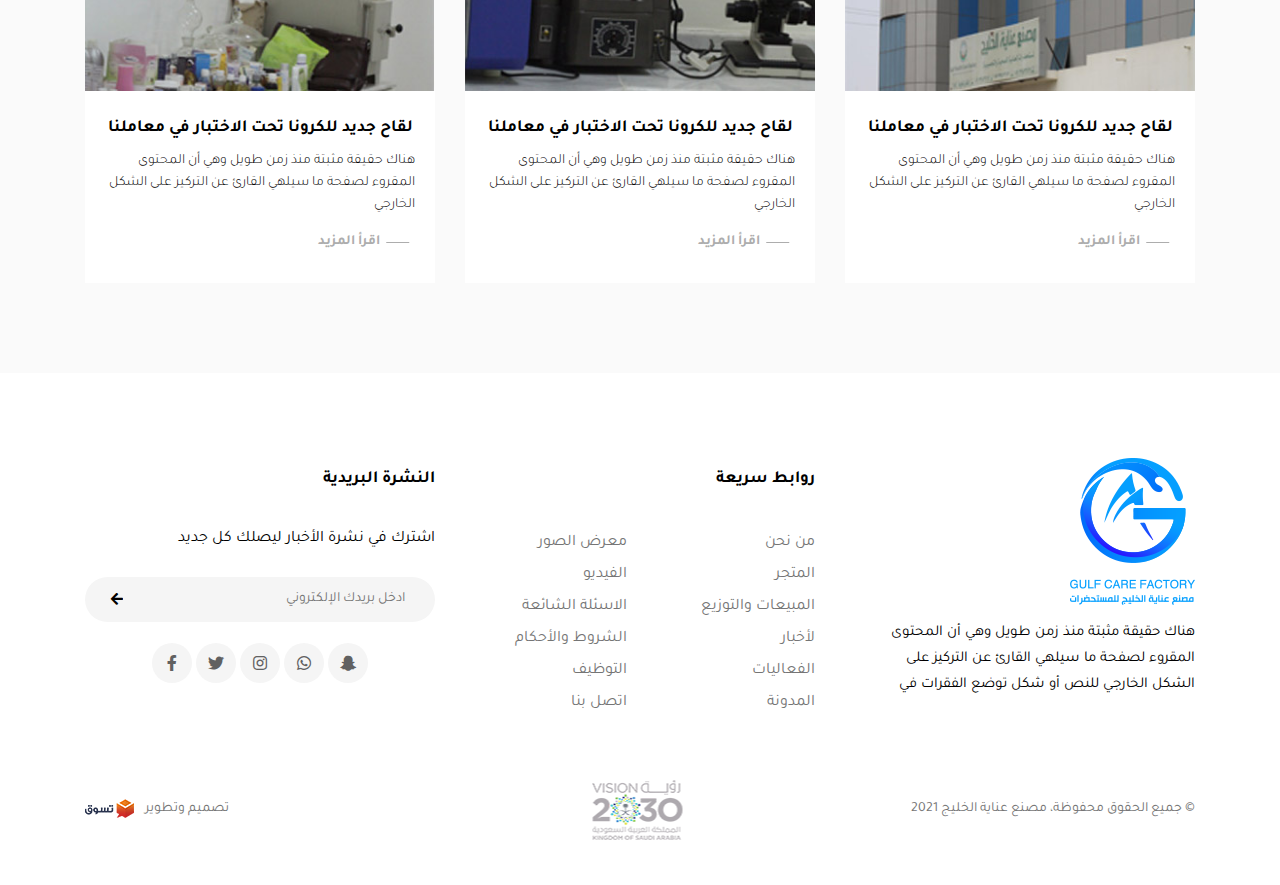
==== commit d4049868: "modify css" ====
--- a/index-ar.html
+++ b/index-ar.html
@@ -250,7 +250,7 @@
                     <div class="swiper-slidees">
                         <a href="#" class="image-sub">
                             <div class="image-box">
-                                <i class="fas fa-barcode"></i>
+                                <img src="images/cat1.png" alt="cat-img">
                             </div>
                             <span class="image-text">مرافق الإنتاج</span>
                         </a>
@@ -258,7 +258,7 @@
                     <div class="swiper-slidees">
                         <a href="#" class="image-sub">
                             <div class="image-box">
-                                <i class="fas fa-flask"></i>
+                                <img src="images/cat2.png" alt="cat-img">
                             </div>
                             <span class="image-text">الابحاث والتطوير</span>
                         </a>
@@ -266,7 +266,7 @@
                     <div class="swiper-slidees">
                         <a href="#" class="image-sub">
                             <div class="image-box">
-                                <i class="fas fa-award"></i>
+                                <img src="images/cat3.png" alt="cat-img">
                             </div>
                             <span class="image-text">التحكم بالجودة</span>
                         </a>
@@ -274,7 +274,7 @@
                     <div class="swiper-slidees">
                         <a href="#" class="image-sub">
                             <div class="image-box">
-                                <i class="fas fa-cogs"></i>
+                                <img src="images/cat4.png" alt="cat-img">
                             </div>
                             <span class="image-text">التصنيع للغير</span>
                         </a>
@@ -282,7 +282,7 @@
                     <div class="swiper-slidees">
                         <a href="#" class="image-sub">
                             <div class="image-box">
-                                <i class="fas fa-boxes"></i>
+                                <img src="images/cat5.png" alt="cat-img">
                             </div>
                             <span class="image-text">طلبات الجملة</span>
                         </a>
--- a/css/style.css
+++ b/css/style.css
@@ -402,7 +402,7 @@
 /*                          main-slider                             */
 /*                                about us section                                */
 .about-section{
-    margin-bottom: 273px;
+    margin-bottom: 60px;
 }
 .about-section .about-parent{
     position: relative;
@@ -410,8 +410,8 @@
 
 .about-section .about-cont{
     display: flex;
-    position: absolute;
-    top: -80px;
+    position: relative;
+    margin-top: -80px;
     z-index: 9;
 }
 .about-cont .about-box{
@@ -511,27 +511,18 @@
 }
 .image-row{
     display: flex;
+    justify-content: space-between;
     align-items: center;
     padding: 0 90px;
+    flex-wrap: wrap;
 }
 .image-row a{
     text-decoration: none;
 }
-/* html[dir=rtl] .image-row .image-sub{
-    margin-right: 0px;
-    margin-left: 100px;
-} */
-html[dir=rtl] .image-row .swiper-slidees{
-    margin-right: 0px;
-    margin-left: 100px;
-}
-.image-row .swiper-slidees{
-    margin-right: 100px;
-    width: 100%;
-}
+
 .image-row .image-sub{
     text-align: center;
-    width: 100%;
+    width: 100%; 
     display: inline-block;
 }
 html[dir=rtl] .image-row .swiper-slidees:last-of-type{
@@ -542,24 +533,21 @@
 }
 .image-row .image-box{
     border-radius: 50%;
+    padding: 5px;/*for big image*/
+    width: 110px;
+    height: 110px;
     background-color: #048dfd;
+    margin: 0 auto;
     margin-bottom: 18px;
     overflow: hidden;
-    padding-bottom: 100%;
-    position: relative;
-    width: 100%;
-    transition: all 0.3s ease-in-out;
-}
-.image-row .image-box i{
-    position: absolute;
-    top: 50%;
-    left: 50%;
-    font-size: 53px;
-    color: #fff;
-    width: auto;
+    position: relative;
+    display: flex;
+    align-items: center;
+    justify-content: center;
+    transition: all 0.3s ease-in-out;
+}
+.image-row .image-box img{
     max-width: 100%;
-    height: auto;
-    transform: translate(-50%,-50%);
 }
 .image-row .image-text{
     font-size: 18px;
@@ -1006,7 +994,7 @@
 }
 html[dir=ltr] .blog .blog-link::before{
     right: auto;
-    left: 15%;
+    left: -7%;
 }
 .blog-slider .swiper-pagination {
     position: relative;
@@ -1528,7 +1516,7 @@
     /*                    menu in phone size                      */
     /*                       about section                        */
     .about-section{
-        margin-bottom: 870px;
+        margin-bottom: 30px;
     }
     .about-section .about-cont{
         flex-direction: column;
@@ -1544,6 +1532,10 @@
     /*                        image-cat section                   */
     .image-row{
         padding: 0;
+        flex-wrap: unset;
+    }
+    html[dir=ltr] .image-row .image-text{
+        font-size: 15px;
     }
     .image-cat .swiper-pagination{
         bottom: -30px;
@@ -1566,7 +1558,16 @@
     .blog .blog-content{
         padding: 25px 10px 30px;
     }
-    .blog .blog-link::before{
+    .blog .blog-name{
+        font-size: 15px;
+    }
+    .blog .blog-pargh{
+        text-align: justify;
+    }
+    html[dir=ltr] .blog .blog-link::before{
+        left: -20px;
+    }
+    html[dir=rtl] .blog .blog-link::before{
         right: -42px;
     }
     .blog-slider .swiper-pagination{
@@ -1610,17 +1611,17 @@
         order: 3;
         display: flex;
     }
+    .design-text span{
+        padding-top: 4px;
+    }
     .second-footer .saudi-img,
     html[dir=rtl] .second-footer .saudi-img{
         transform: none;
     }
     /*                                   footer                                */
 }
-@media (max-width: 300px){
-    .about-section{
-        margin-bottom: 936px;
-    }
-}
+
+
 .fixall{
     text-decoration: none;
     margin: 0;
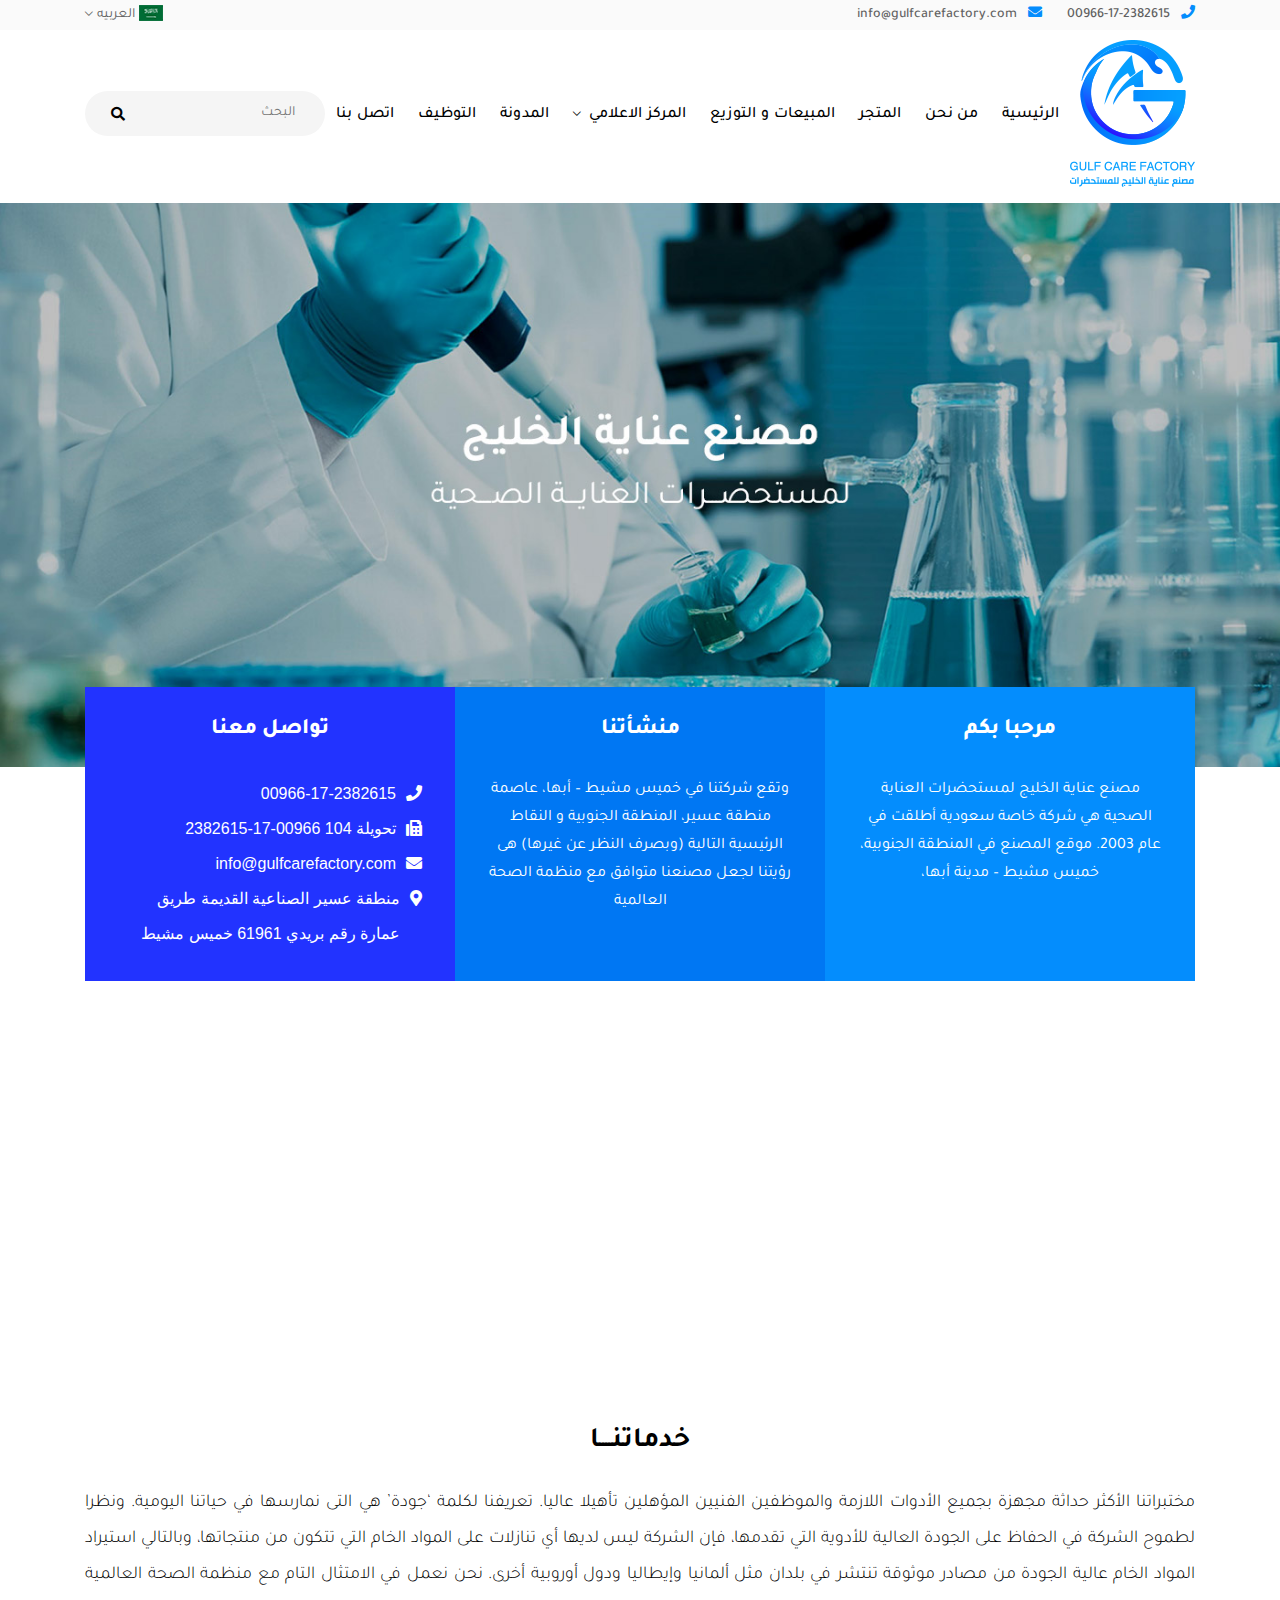
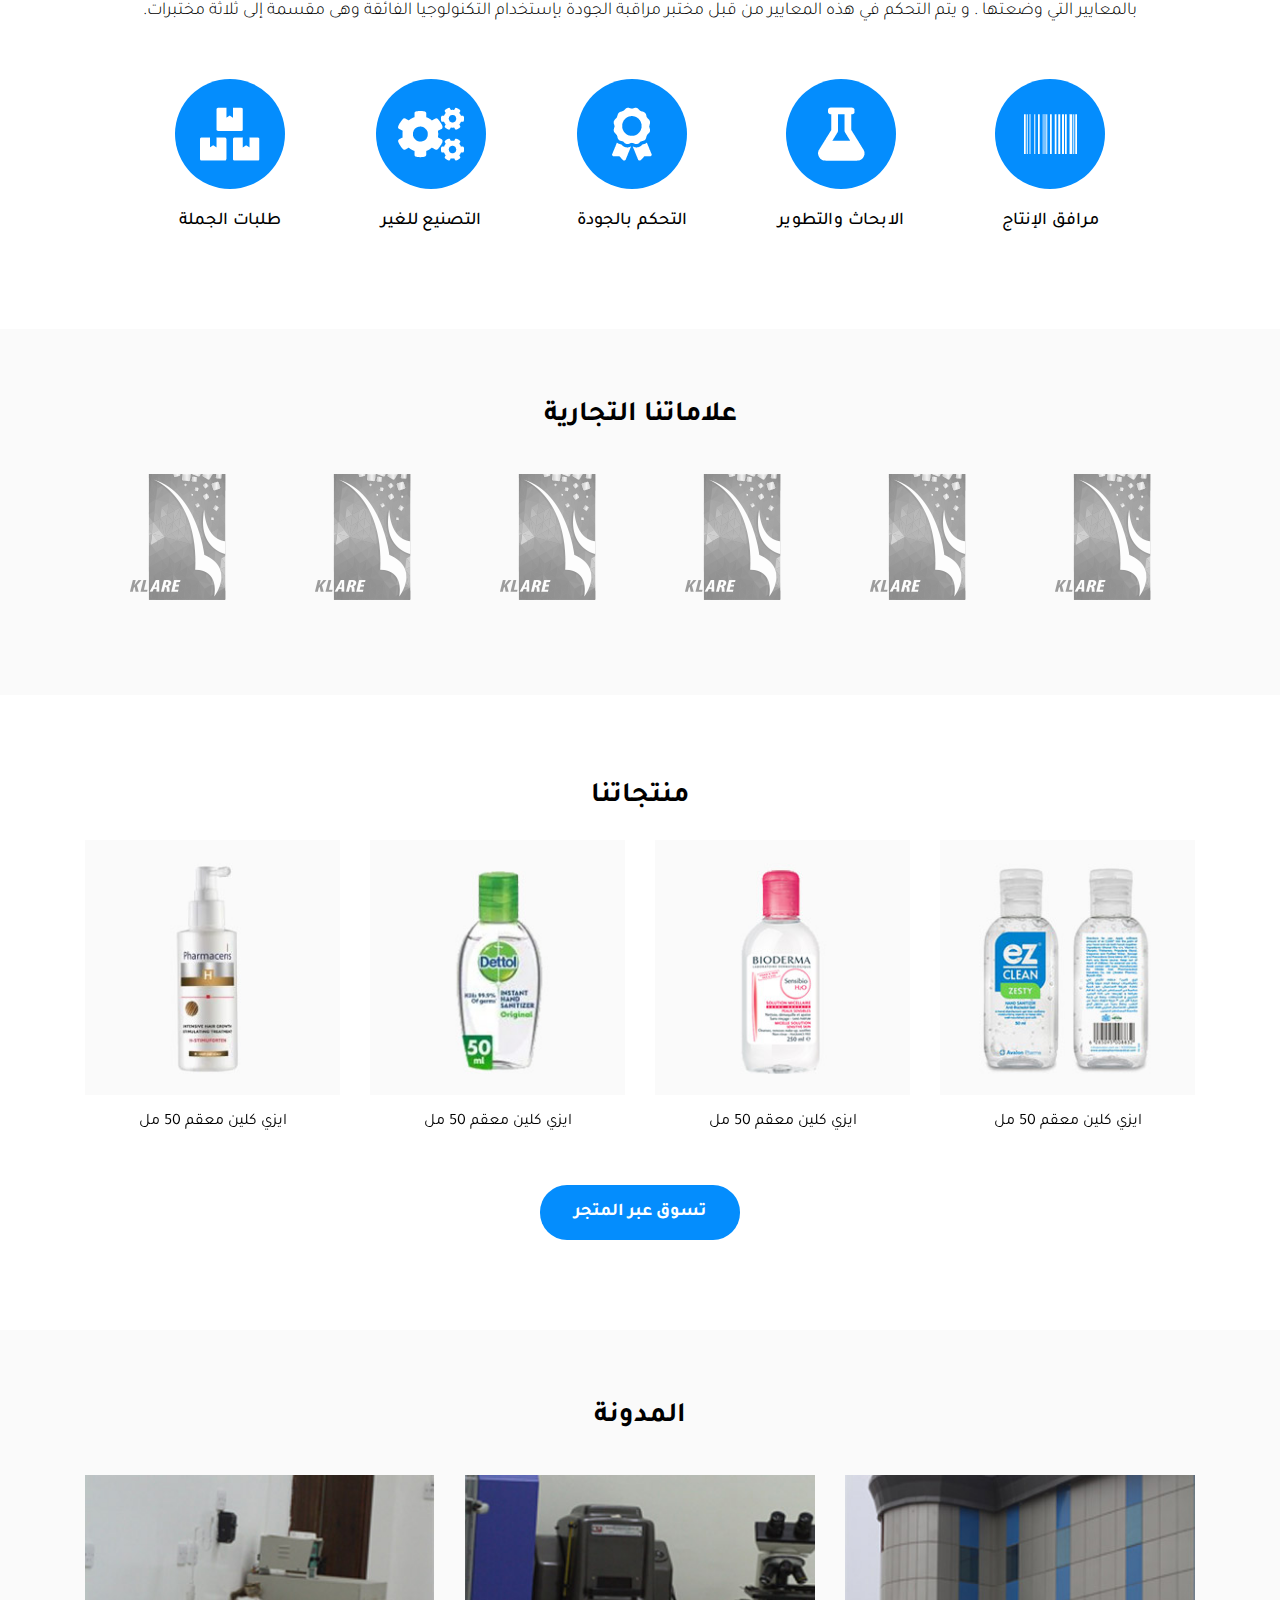
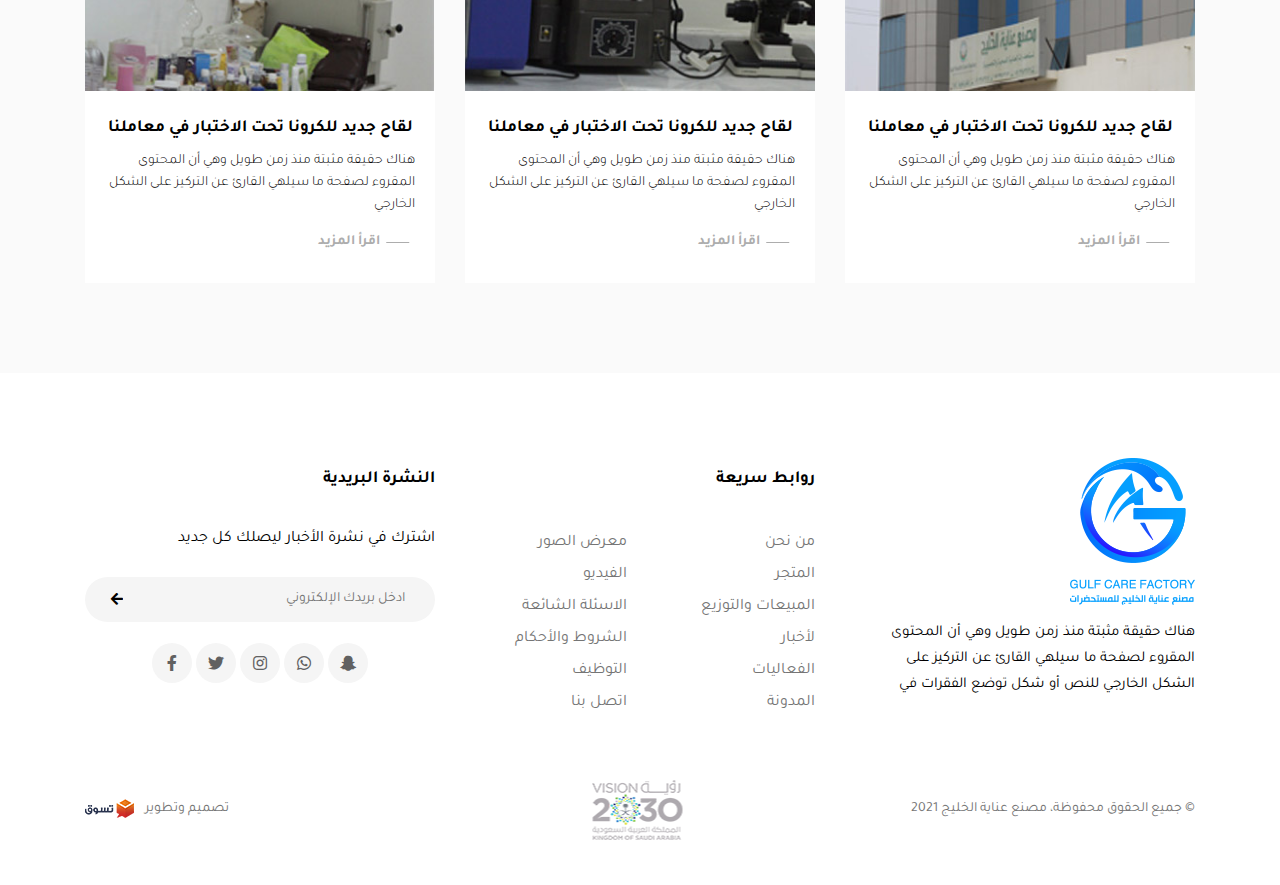
==== commit df5fde66: "modify css" ====
--- a/index-ar.html
+++ b/index-ar.html
@@ -410,9 +410,9 @@
                 <div class="swiper-btn-prev swiper-btn"><span class="fas fa-chevron-right"></span></div>
                 <div class="swiper-btn-next swiper-btn"><span class="fas fa-chevron-left"></span></div>
 
-                <div class="product-submit">
-                    <button class="product-button">تسوق عبر المتجر</button>
-                </div>
+            </div>
+            <div class="product-submit">
+                <a href="#" class="product-button">تسوق عبر المتجر</a>
             </div>
         </div>
     </div>
--- a/css/style.css
+++ b/css/style.css
@@ -731,6 +731,7 @@
 }
 .product-slider {
     position: relative;
+    margin-bottom: 50px;
   }
   
 .product .product-img {
@@ -746,9 +747,9 @@
     overflow: hidden;
     width: 100%;
 }
-.product{
+/* .product{
     margin-bottom: 50px;
-}
+} */
 .product .product-img img {
     overflow: hidden;
     -webkit-transition: all 0.3s ease-in-out;
@@ -770,7 +771,10 @@
     font-family: "TajawalRegular";
     line-height: 25px;
     transition: all 0.4s ease-in-out;
-    max-height: 30px;
+    /* max-height: 30px; */
+    text-overflow: ellipsis;
+    white-space: nowrap;
+    overflow: hidden;
     text-align: center;
 }
 .product .product-name:hover{
@@ -780,11 +784,16 @@
     text-align: center;
 }
 .product-submit .product-button{
+    text-decoration: none;
+    display: flex;
+    margin: auto;
+    justify-content: center;
+    align-items: center;
     width: 200px;
     height: 55px;
     font-size: 18px;
     font-family: "TajawalBold";
-    line-height: 30px;
+    /* line-height: 30px; */
     background-color: #048dfd;
     color: #fff;
     border: none;
@@ -1547,8 +1556,15 @@
     }
     /*                       brand slider                         */
     /*                       product slider                       */
+    .product .product-name{
+        height: 50px;
+        white-space: pre-wrap;
+        display: -webkit-box;
+        -webkit-line-clamp: 2;
+        -webkit-box-orient: vertical; 
+    }
     .product-slider .swiper-pagination{
-        bottom: 35px;
+        bottom: auto;
     }
     /*                       product slider                       */
     /*                       blog slider                       */
@@ -1620,7 +1636,6 @@
     }
     /*                                   footer                                */
 }
-
 
 .fixall{
     text-decoration: none;
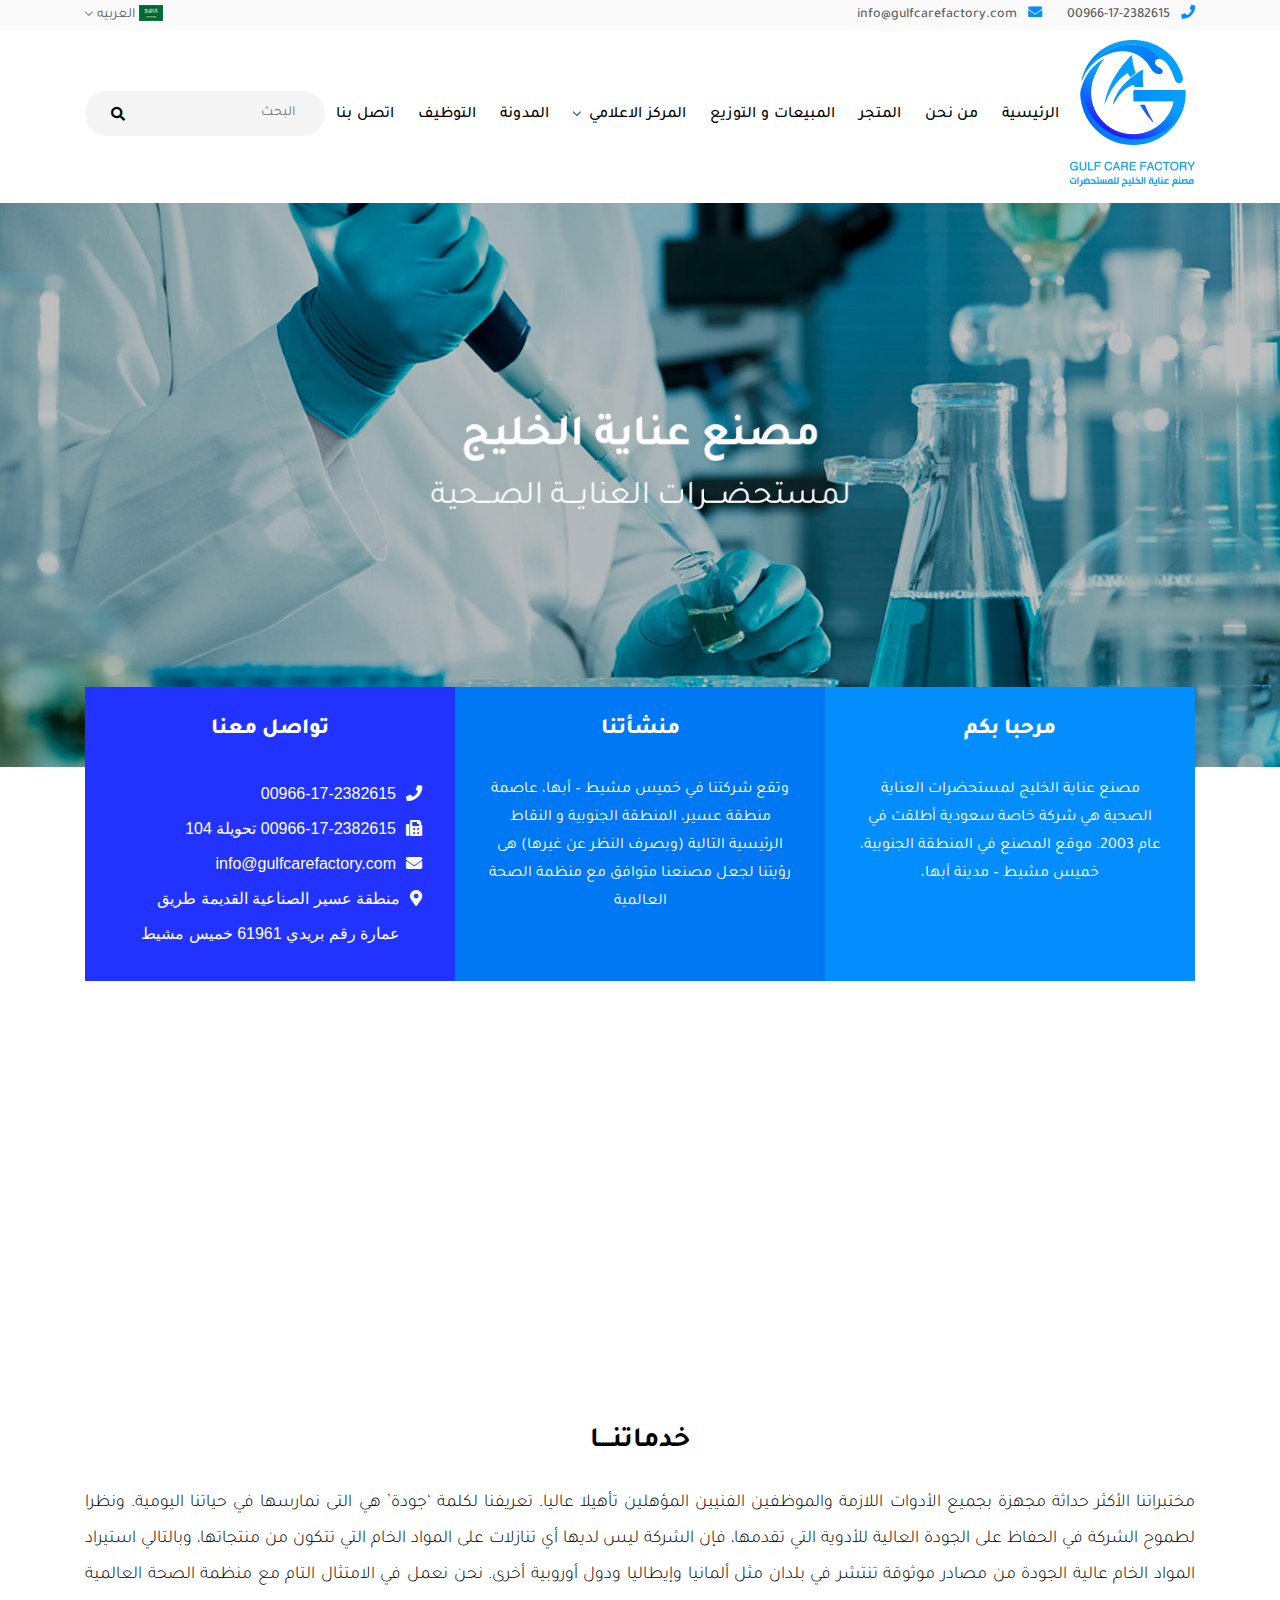
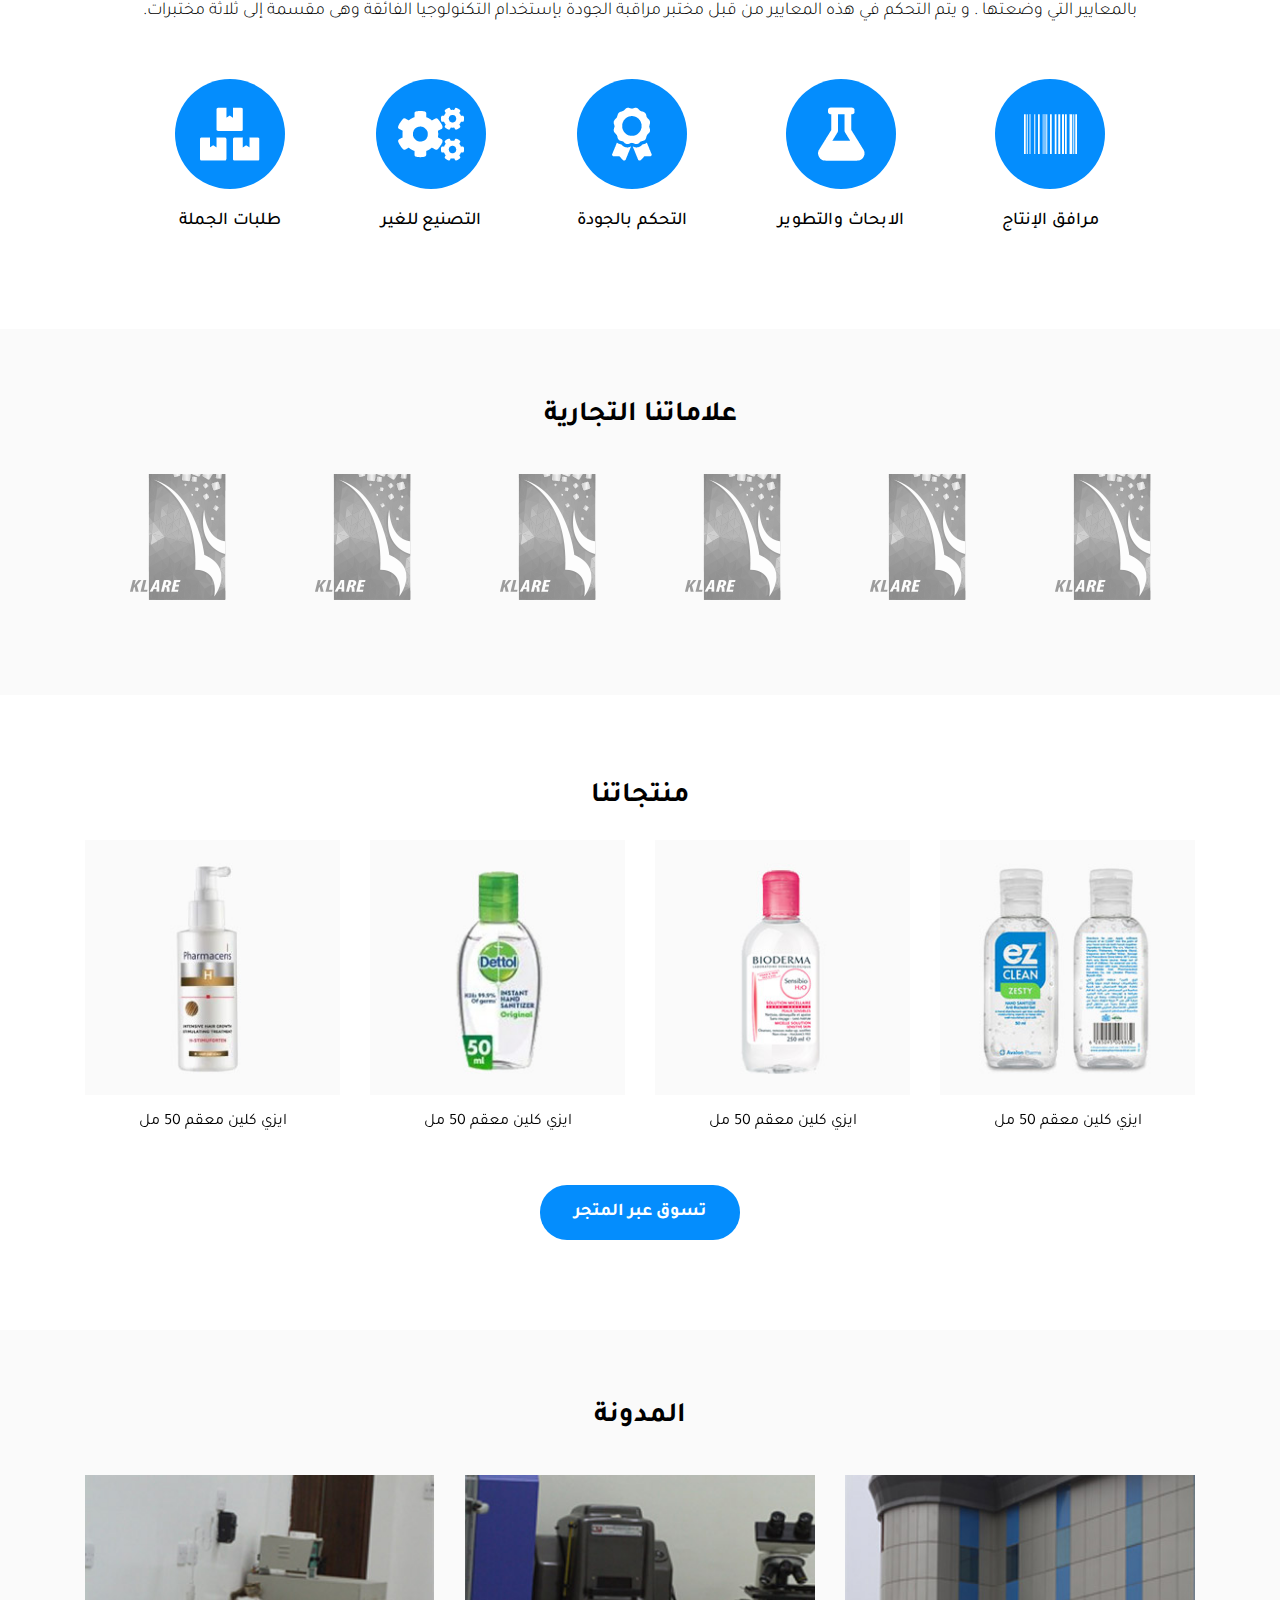
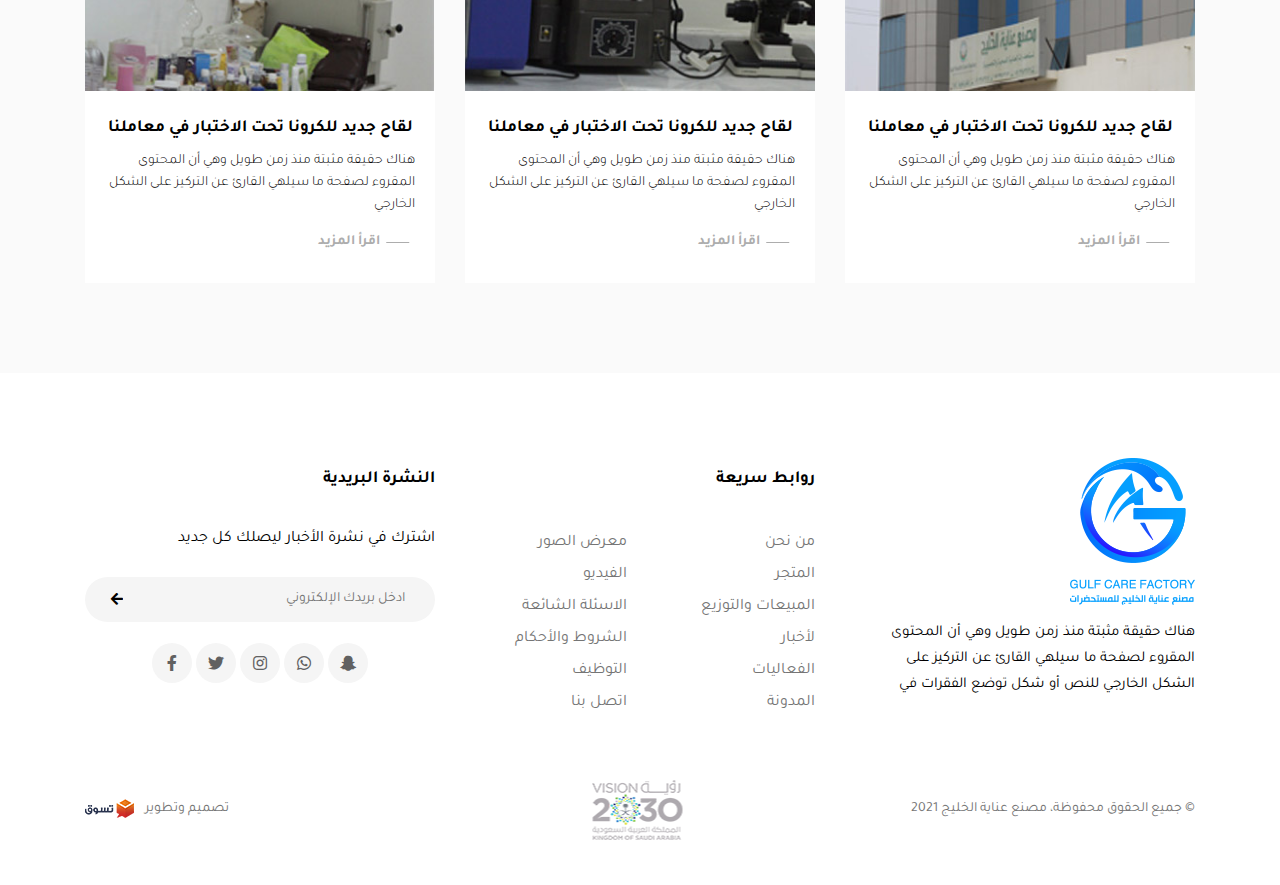
==== commit 839c4035: "modify css" ====
--- a/index-ar.html
+++ b/index-ar.html
@@ -203,7 +203,7 @@
                             </a>
                             <a href="#" class="about-link">
                                 <i class="fas fa-fax"></i>
-                                <span> تحويلة 104 00966-17-2382615</span>
+                                <span>00966-17-2382615 تحويلة 104</span>
                             </a>
                             <a href="mailto:info@gulfcarefactory.com" class="about-link">
                                 <i class="fas fa-envelope"></i>
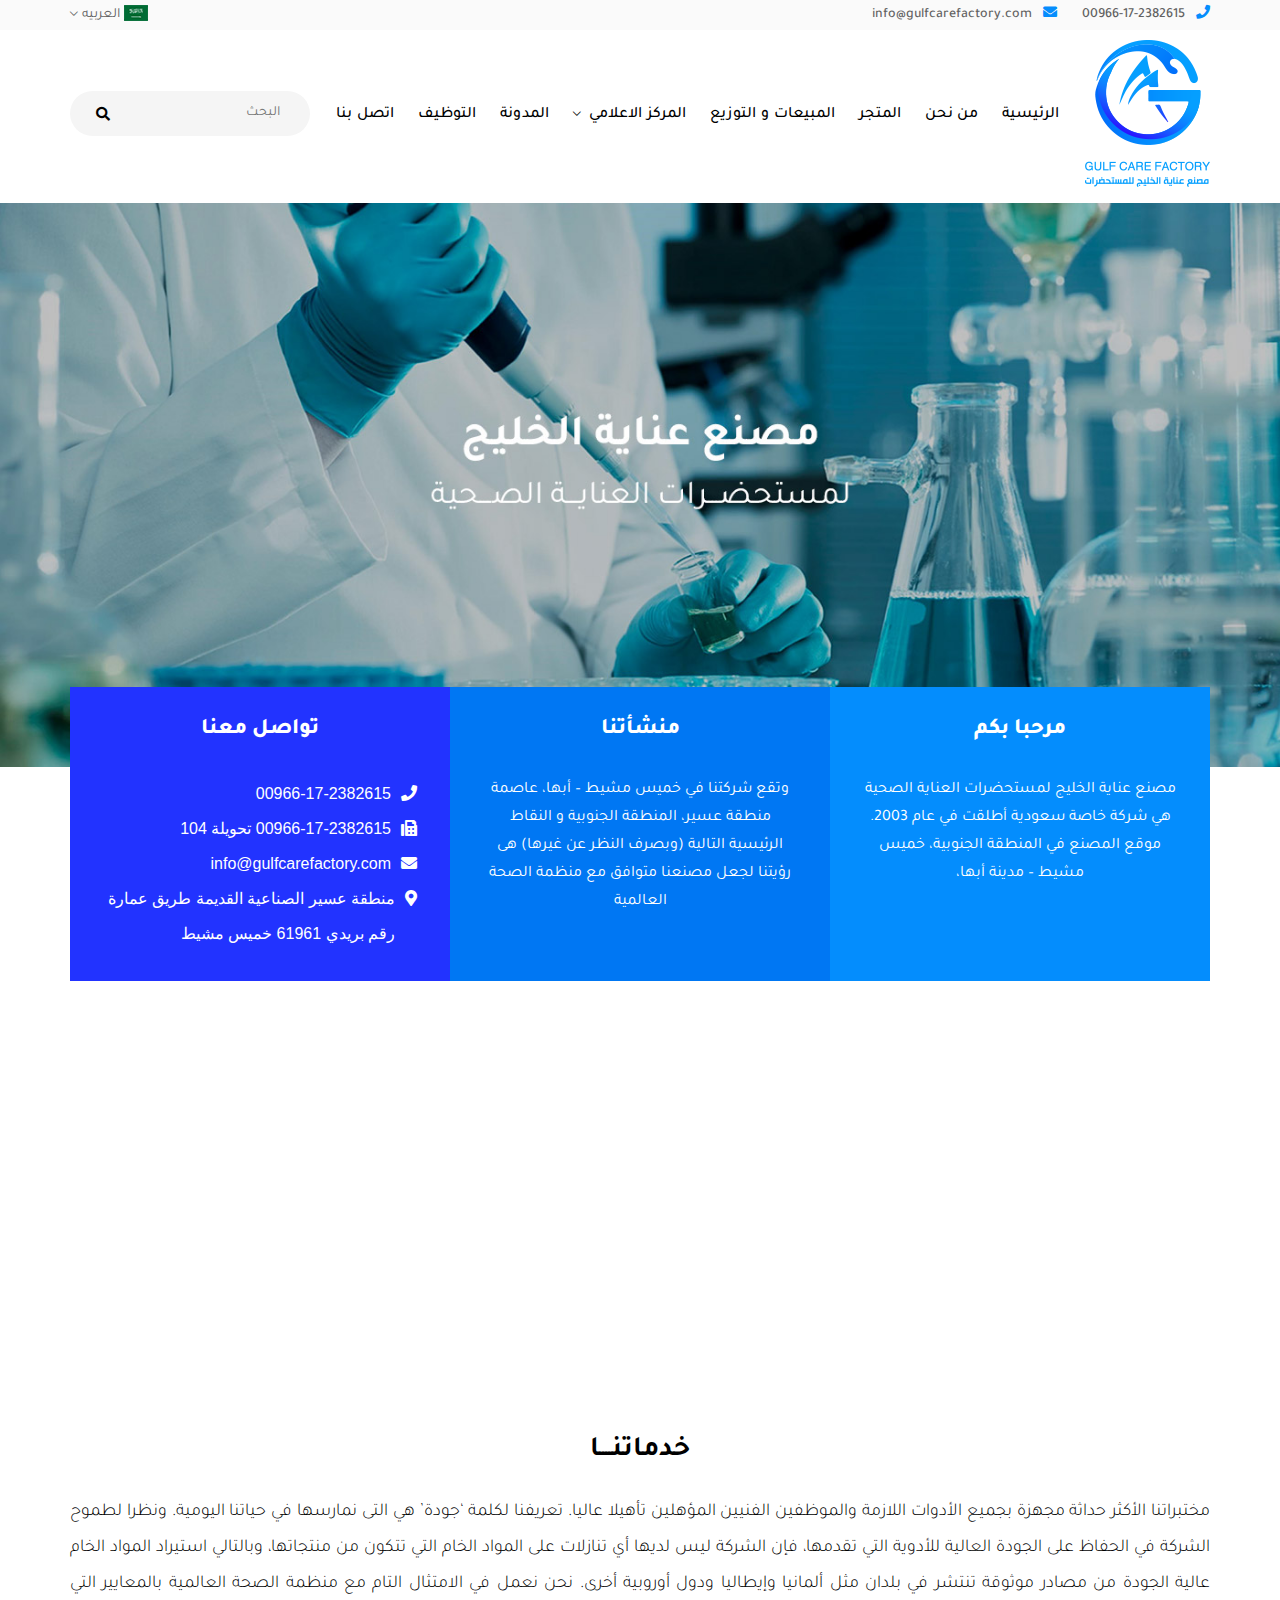
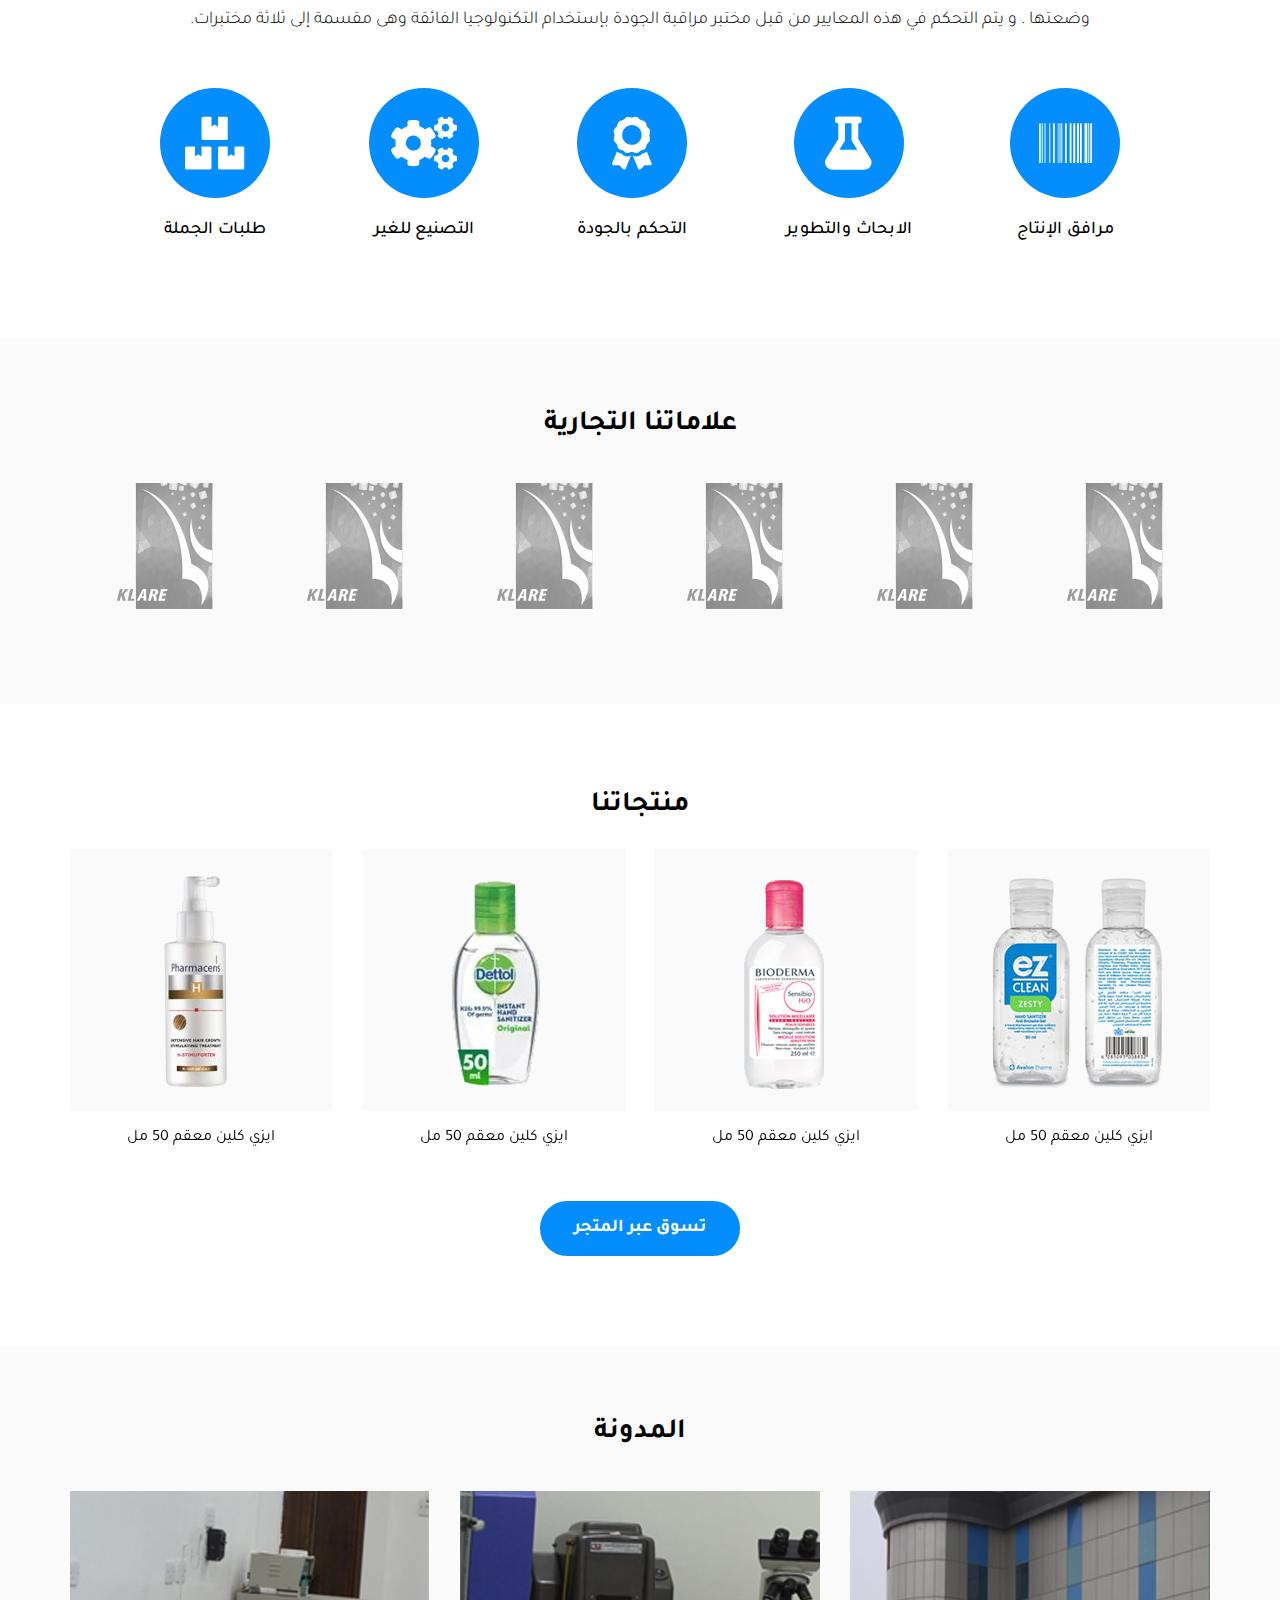
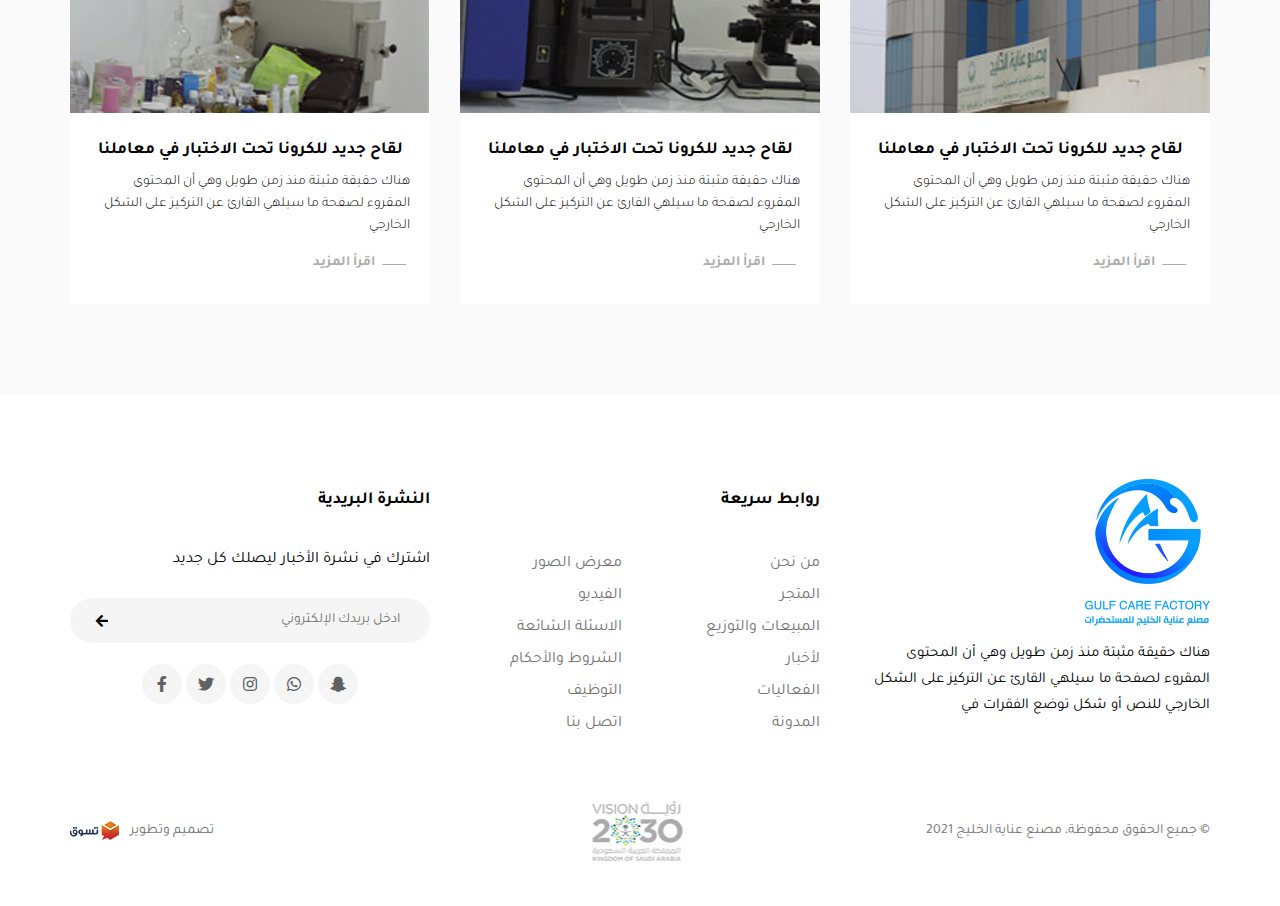
==== commit 69400116: "modify css" ====
--- a/index-ar.html
+++ b/index-ar.html
@@ -128,7 +128,7 @@
                             </div>
                         </div>
                     </div>
-                    <div class="search-cont d-none d-lg-block">
+                    <div class="search-cont d-none d-xl-block">
                         <input type="email" name="txtemail" value="" class="search-input"
                             placeholder="البحث">
                         <button type="submit" class="search-button">
--- a/css/style.css
+++ b/css/style.css
@@ -298,6 +298,9 @@
     overflow: hidden;
     width: 100%;
   }
+  .main .pro-img img{
+      width: 100%;
+  }
   .swiper-pagination {
     position: relative;
     width: 100%;
@@ -311,12 +314,11 @@
     justify-content: center;
     margin-top: 30px;
 }
-  .swiper-btn {
+  .main-slider .swiper-btn {
     position: absolute;
     z-index: 1;
-    bottom: 162px;
-    -webkit-transform: none;
-    transform: none;
+    bottom: 50%;
+    transform: translateY(-50%);
     width: 42px;
     height: 42px;
     background-color: transparent;
@@ -336,7 +338,7 @@
   }
   
   @media (min-width: 1320px) {
-    .swiper-btn {
+    .main-slider .swiper-btn {
       display: -webkit-box;
       display: -ms-flexbox;
       display: flex;
@@ -1636,6 +1638,11 @@
     }
     /*                                   footer                                */
 }
+@media (min-width: 1200px){
+.container, .container-lg, .container-md, .container-sm, .container-xl {
+    max-width: 1170px;
+    }
+}
 
 .fixall{
     text-decoration: none;
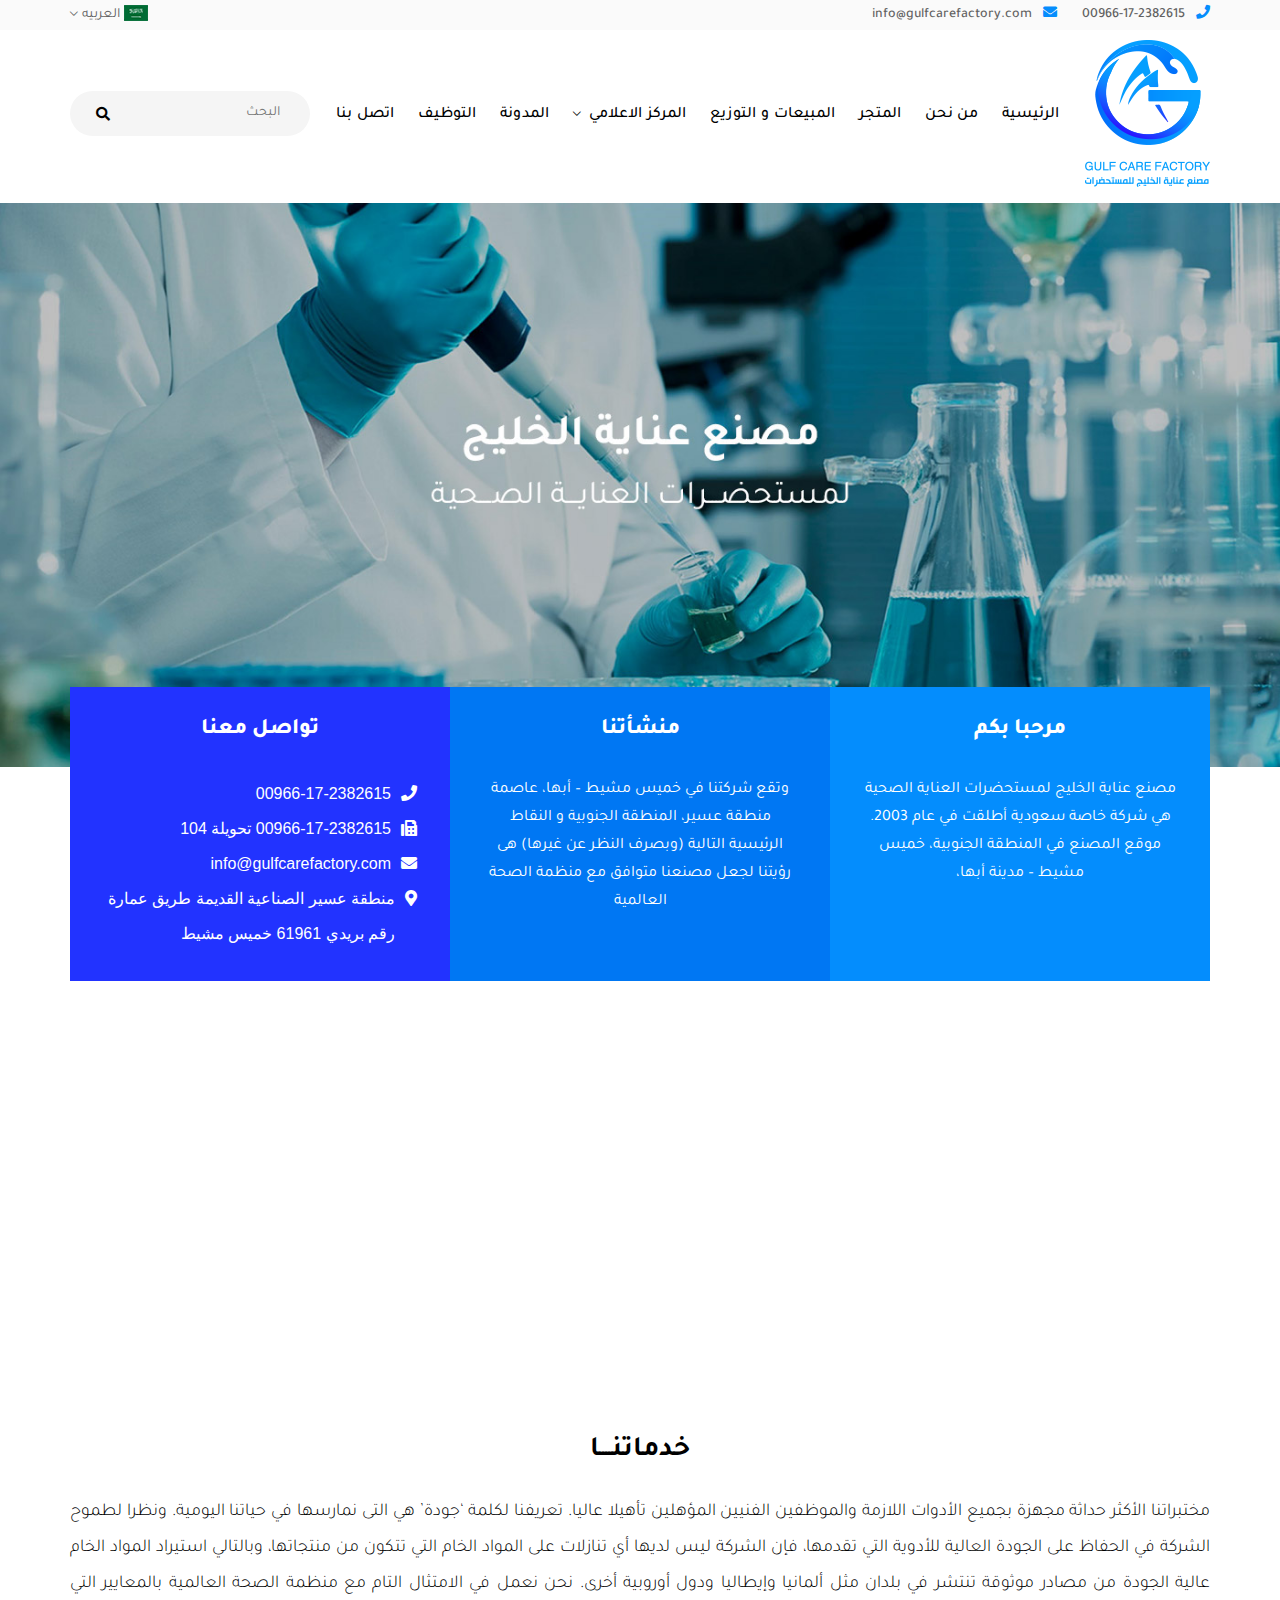
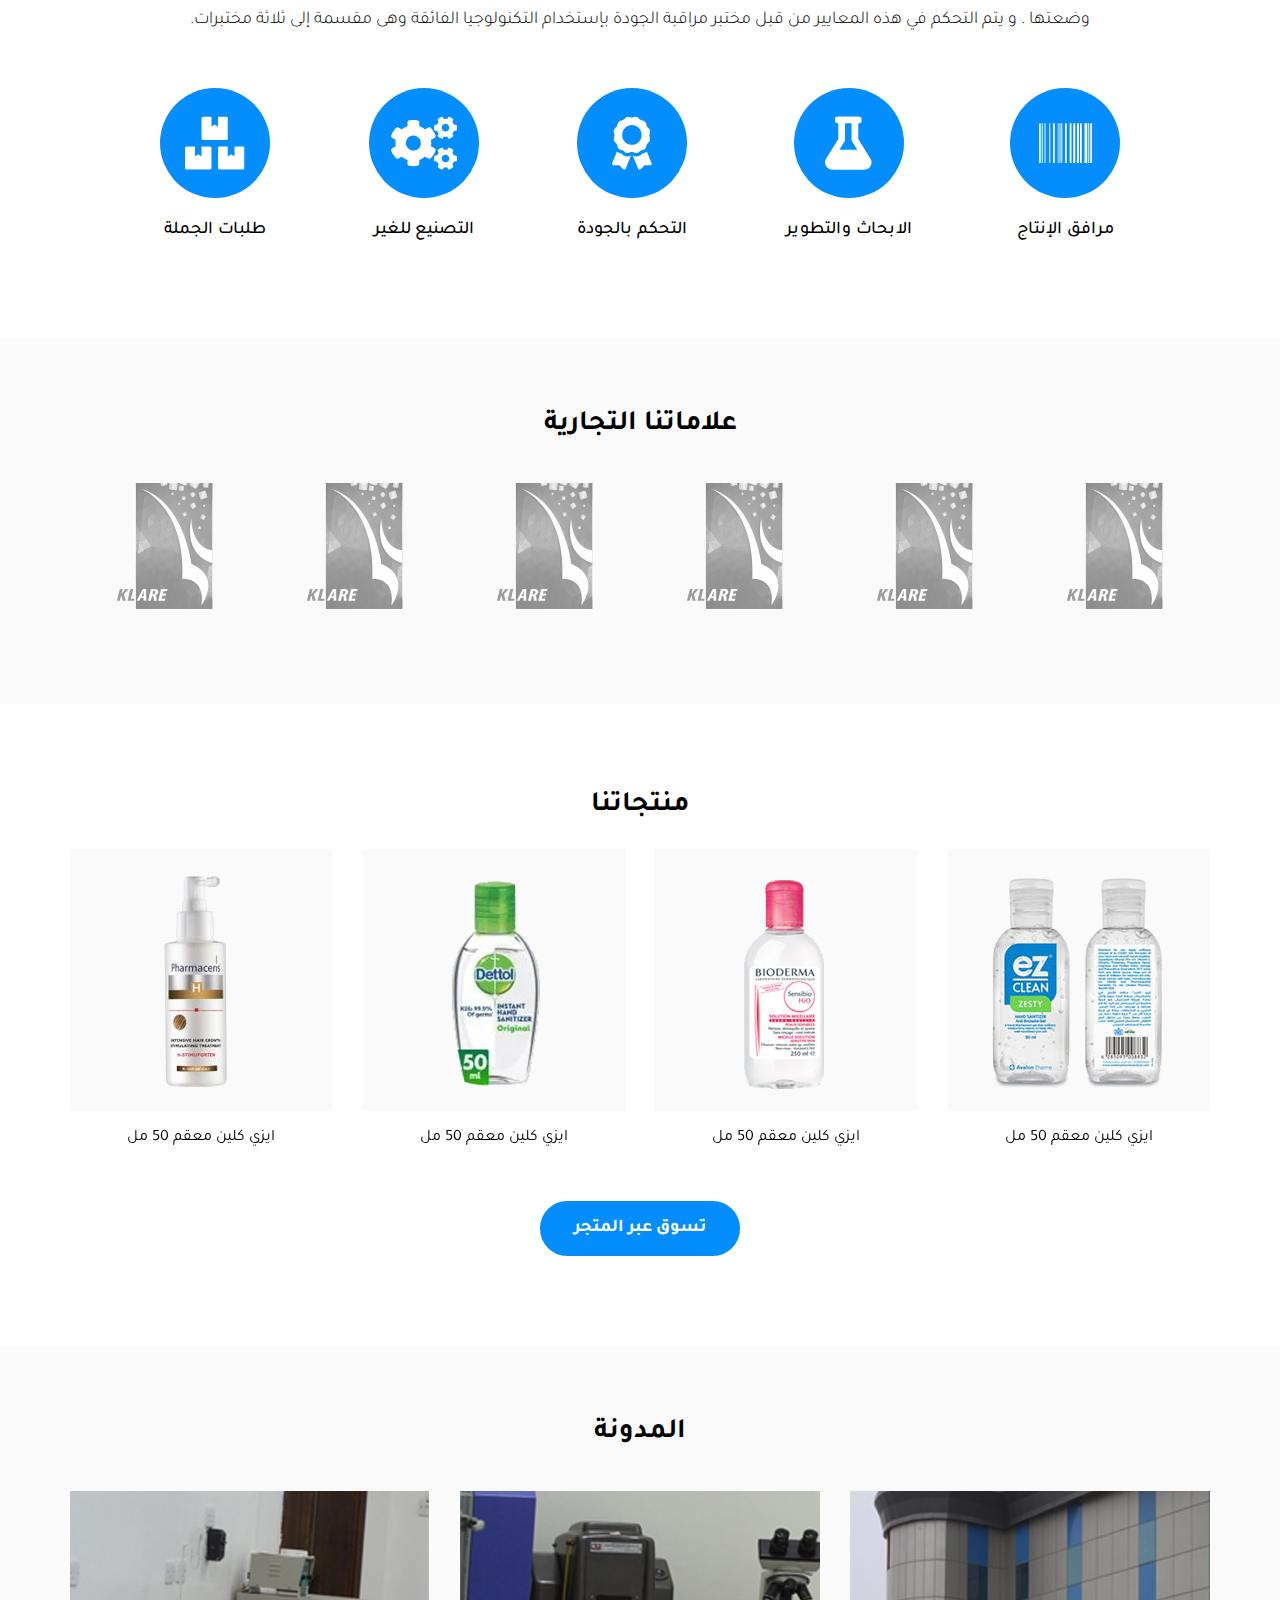
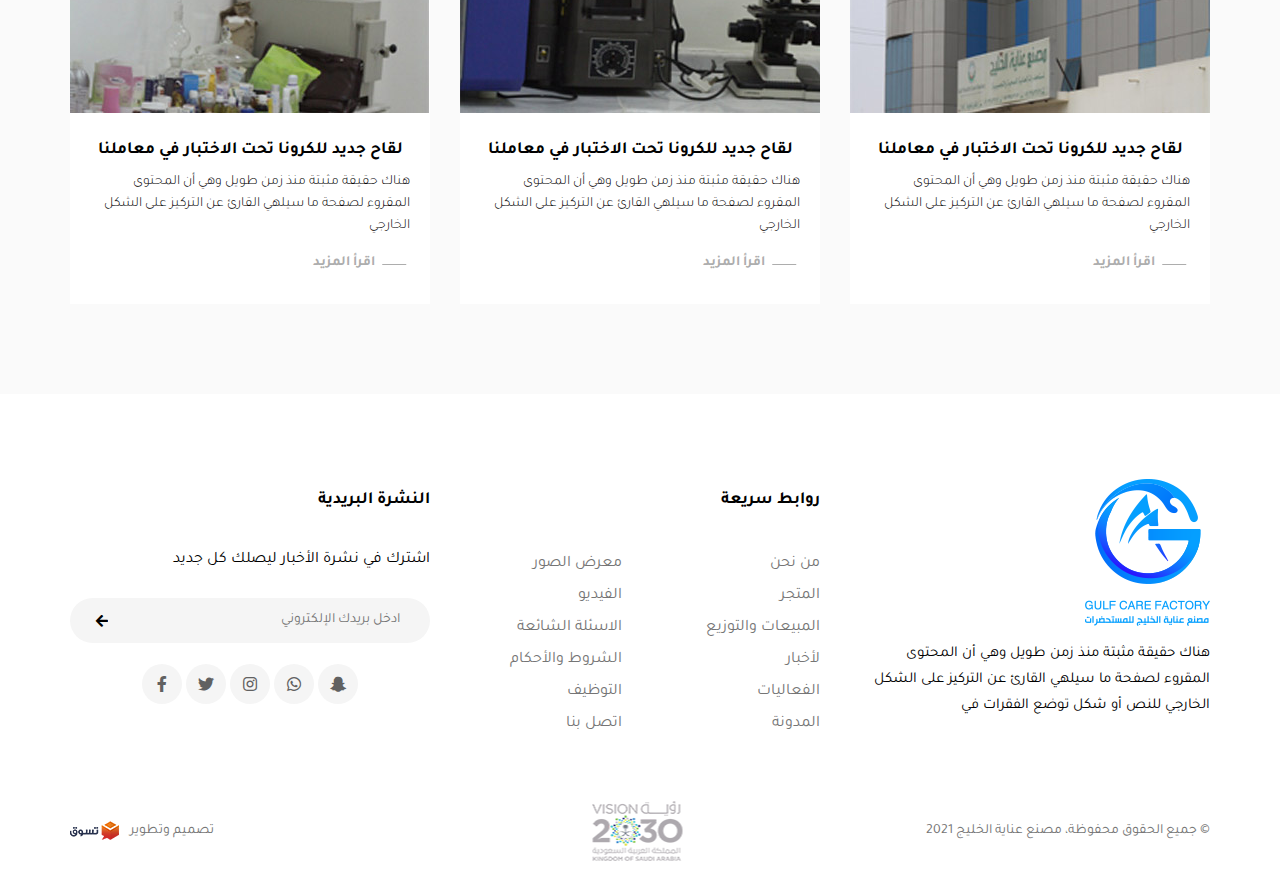
==== commit da594408: "modify css" ====
--- a/index-ar.html
+++ b/index-ar.html
@@ -49,7 +49,12 @@
         </div>
         <div class="top-header">
             <div class="container">
-                <div class="nav-header plus-class">
+                <div class="nav-header plus-class">   
+                    <div class="show-icons">
+                        <a class="menu-bars fixall" id="menu-id" href="#!">
+                            <i class="fas fa-bars"></i>
+                        </a>
+                    </div>
                     <figure class="img-logo">
                         <a href="#"><img src="images/logo.png" class="img-fluid"></a>
                     </figure>
@@ -57,17 +62,9 @@
                         <div class="nav-head">
                             <div class="container">
                                 <div class="first-head">
-                                    <figure><img src="images/logo.png" alt="img-logo"></figure>
                                     <a class="fixall close-btn">
                                         <i class="fas fa-times"></i>
                                     </a>
-                                </div>
-                                <div class="search-cont">
-                                    <input type="email" name="txtemail" value="" class="search-input"
-                                        placeholder="البحث">
-                                    <button type="submit" class="search-button">
-                                        <i class="fas fa-search"></i>
-                                    </button>
                                 </div>
                             </div>
                         </div>
@@ -128,16 +125,16 @@
                             </div>
                         </div>
                     </div>
-                    <div class="search-cont d-none d-xl-block">
+                    <div class="search-cont">
                         <input type="email" name="txtemail" value="" class="search-input"
                             placeholder="البحث">
                         <button type="submit" class="search-button">
                             <i class="fas fa-search"></i>
                         </button>
                     </div>
-                    <div class="show-icons">
-                        <a class="menu-bars fixall" id="menu-id" href="#!">
-                            <i class="fas fa-bars"></i>
+                    <div class="search-icon d-block d-xl-none">
+                        <a href="#" class="search">
+                            <span class="search-icon open-search"></span>
                         </a>
                     </div>
                 </div>
@@ -223,11 +220,18 @@
     <!-- about us section -->
     <!-- banner section -->
     <div class="banner-section">
-      <div class="container">
-          <div class="banner-image wow fadeInDown" wow-data-delay="5s">
-              <a href="#"><img src="images/banner.jpg" alt="banner-image"></a>
-          </div>
-      </div>
+        <div class="container">
+            <div class="banner-image wow fadeInDown" wow-data-delay="5s">
+                <a href="#"><img src="images/banner.jpg" alt="banner-image"></a>
+                <div class="banner-content">
+                        <h2 class="banner-head">اطلب عرض سعر الآن</h2>
+                        <p class="banner-pargh">من فضلك تواصل معنا حتى نتمكن من خدمتك بشكل متميز</p>
+                        <div class="banner-link">
+                            <a href="#" class="banner-button">طلب عرض سعر</a>
+                        </div>
+                </div>
+            </div>
+        </div>
     </div>
     <!-- banner section -->
     <!-- ourservice section -->
--- a/css/style.css
+++ b/css/style.css
@@ -301,19 +301,6 @@
   .main .pro-img img{
       width: 100%;
   }
-  .swiper-pagination {
-    position: relative;
-    width: 100%;
-    bottom: auto;
-    display: none;
-    -webkit-box-align: center;
-    -ms-flex-align: center;
-    align-items: center;
-    -webkit-box-pack: center;
-    -ms-flex-pack: center;
-    justify-content: center;
-    margin-top: 30px;
-}
   .main-slider .swiper-btn {
     position: absolute;
     z-index: 1;
@@ -358,10 +345,10 @@
     right: 57px;
   }
   
-  .swiper-pagination {
-    position: relative;
+  .main-slider .swiper-pagination {
+    position: absolute;
     width: 100%;
-    bottom: auto;
+    bottom: 22px;
     display: none;
     -webkit-box-align: center;
     -ms-flex-align: center;
@@ -369,11 +356,10 @@
     -webkit-box-pack: center;
     -ms-flex-pack: center;
     justify-content: center;
-    margin-top: 30px;
   }
   
   @media (max-width: 991px) {
-    .swiper-pagination {
+    .main-slider .swiper-pagination {
       display: -webkit-box;
       display: -ms-flexbox;
       display: flex;
@@ -392,12 +378,12 @@
     border-radius: 50%;
   }
   
-  .swiper-pagination .swiper-pagination-bullet:hover {
-    background-color: #048dfd;
-  }
-  
-  .swiper-pagination .swiper-pagination-bullet.swiper-pagination-bullet-active {
-    background-color: #048dfd;
+  .main-slider .swiper-pagination .swiper-pagination-bullet:hover {
+    background-color: #fff;
+  }
+  
+  .main-slider .swiper-pagination .swiper-pagination-bullet.swiper-pagination-bullet-active {
+    background-color: #fff;
     opacity: 1;
   }
 
@@ -480,6 +466,53 @@
     width: 100%;
     object-fit: cover;
 }
+.banner-content{
+    position: absolute;
+    top: 50%;
+    transform: translateY(-50%);
+    left: 70px;
+}
+
+html[dir=rtl] .banner-content{
+    text-align: right;
+    left: unset;
+    right: 70px;
+}
+.banner-content .banner-head{
+    font-size: 32px;
+    font-family: "TajawalExtraBold";
+    color: #000;
+    line-height: 25px;
+    margin-bottom: 20px;
+}
+.banner-content .banner-pargh{
+    font-size: 22px;
+    font-family: "TajawalMedium";
+    color: #000;
+    line-height: 25px;
+    margin-bottom: 30px;
+}
+.banner-content .banner-button{
+    text-decoration: none;
+    display: flex;
+    justify-content: center;
+    align-items: center;
+    width: 200px;
+    height: 55px;
+    font-size: 18px;
+    font-family: "TajawalBold";
+    background-color: #048dfd;
+    color: #fff;
+    border: none;
+    border-radius: 27px;
+    transition: all 0.3s ease-in-out;
+}
+.banner-content .banner-button:hover{
+    background-color: #fff;
+    color: #048dfd;
+    border: 1px solid #048dfd;
+}
+
 
 /*                        banner-image section                    */
 /*                           service-section                          */
@@ -567,6 +600,35 @@
 }
 
 .image-row a{text-decoration: none;}
+.image-cat .swiper-pagination {
+    position: relative;
+    width: 100%;
+    bottom: auto;
+    display: none;
+    -webkit-box-align: center;
+    -ms-flex-align: center;
+    align-items: center;
+    -webkit-box-pack: center;
+    -ms-flex-pack: center;
+    justify-content: center;
+    margin-top: 30px;
+  }
+  
+  @media (max-width: 991px) {
+    .image-cat .swiper-pagination {
+      display: -webkit-box;
+      display: -ms-flexbox;
+      display: flex;
+    }
+  }
+  .image-cat .swiper-pagination .swiper-pagination-bullet:hover {
+    background-color: #048dfd;
+  }
+  
+  .image-cat .swiper-pagination .swiper-pagination-bullet.swiper-pagination-bullet-active {
+    background-color: #048dfd;
+    opacity: 1;
+  }
 
 
 /*                           image-cat section                        */
@@ -603,9 +665,11 @@
     justify-content: center;
     overflow: hidden;
     width: 100%;
+    height: 126px;
 }
   
 .brand-slider .brand-img img { 
+    max-height: 100%;
     overflow: hidden;
     opacity: 0.5;
     filter: grayscale(1);
@@ -945,6 +1009,7 @@
 }
   
 .blog .blog-img img {
+    width: 100%;
     overflow: hidden;
     -webkit-transition: all 0.3s ease-in-out;
     transition: all 0.3s ease-in-out;
@@ -1110,7 +1175,7 @@
 /*                             blog section                          */
 /*                              footer                               */
 footer {
-    padding-bottom: 45px;
+    padding-bottom: 20px;
 }
 footer a{
     text-decoration: none;
@@ -1293,6 +1358,17 @@
 /*                    menu in phone size                      */
 
 @media (max-width: 1199px){
+    /*logo*/
+    html[dir=rtl] .nav-header figure{
+        text-align: center;
+    }
+    .nav-header figure{
+        text-align: center;
+    }
+    .nav-header figure img{
+        max-width: 60%;
+    }
+    /*logo*/
     /*header-info*/
     .header-info .info-cont{
         display: none;
@@ -1302,15 +1378,51 @@
         justify-content: space-between;
     } */
     /*header-info*/
+    
+    /*open search*/
     .search-cont{
-        width: 100%;
-    }
+        width: 90%;
+        position: absolute;
+        top: -500px;
+        transition: all 0.4s ease-in-out;
+        z-index: 99999;
+        left: 50%;
+    transform: translateX(-50%);
+    }
+    .search-open {
+        top: 100px;
+    }
+    .search-icon{
+        display: inline-flex;
+        width: 24px;
+        justify-content: flex-end;
+    }
+    .open-search::after {
+        content: "\f002";
+        font-family: "Font Awesome 5 Free";
+        font-weight: 700;
+        text-decoration: none;
+        color: #000;
+        font-size: 24px;
+        width: 24px;
+    }
+    .close-search::after {
+        content: "\f00d";
+        font-family: "Font Awesome 5 Free";
+        font-weight: 700;
+        text-decoration: none;
+        color: #000;
+        font-size: 24px;
+        width: 24px;
+    }
+    /*open search*/
     .lang-section.hide-big{
         display: block;
-        text-align: center;
+        text-align: start;
+        padding: 0 15px;
     }
     .lang-section.hide-big .lang-word{
-        color: #fff;
+        color: #000;
         font-size: 17px;
         font-family: "TajawalMedium";
     }
@@ -1319,7 +1431,7 @@
     }
     .nav-header .dropdown>a:hover,
     .chevron-down:hover {
-        color: #fff;
+        color: #000;
     }
     .navgition .dropdown-content {
         background-color: transparent;
@@ -1339,12 +1451,12 @@
         transition: none;
     }
     .nav-header{
-        padding: 20px 0 18px;
+        padding: 15px 0 15px;
     }
     
     .menu-bars {
         font-size: 24px;
-        color: #048dfd;
+        color: #000;
         transition: .3s;
         display: block;
         margin-right: 8px;
@@ -1359,24 +1471,25 @@
     .navgition {
         display: block;
         position: fixed;
-        padding: 30px;
+        /* padding: 30px; */
         padding-top: 0;
-        left: 0px;
+        left: -1000px;
         top: 0;
         bottom: 0;
-        width: 100%;
+        width: 80%;
         height: 100%;
-        background-color: rgb(4, 141, 253, .969);
+        background-color: rgb(255, 255, 255, .969);
         transition: .4s;
         z-index: 200;
-        opacity: 0;
-        visibility: hidden;
         overflow-y: auto;
         transition: all .3s ease-in-out;
     }
+    html[dir=rtl] .navgition{
+        left: auto;
+        right: -1000px;
+    }
     .reset-left {
-        opacity: 1;
-        visibility: visible;
+        left: 0;
     }
     html[dir=rtl] 
     .reset-left {
@@ -1397,18 +1510,19 @@
         padding: 20px 0 18px;
     }
     .nav-head .first-head{
-        display: flex;
+        /* display: flex; */
+        text-align: start;
         align-items: center;
         width: 100%;
         justify-content: space-between;
-        margin-bottom: 15px;
+        margin-top: 20px;
     }
     .empty-div{flex: 1;}
     .nav-head img{
         filter : brightness(0) invert(1);
     }
     .nav-head .close-btn {
-        color: #fff;
+        color: #000;
         font-size: 24px;
         text-align: start;
     }
@@ -1417,7 +1531,7 @@
         flex-direction: column;
         text-align: left;
         align-items: baseline; 
-             
+        padding: 0 15px;     
     }
     .nav-header li{
         margin-right:  0;
@@ -1440,11 +1554,11 @@
     .nav-header li a{
         display: flex;
         align-items: center;
-        justify-content: center;
-        color: #fff;
+        /* justify-content: center; */
+        color: #000;
     }
     .nav-header li a:hover{
-        color: #fff;
+        color: #000;
     }
 
     .big-menu .dropdown-content {
@@ -1458,7 +1572,7 @@
         visibility: visible;
     }
     .nav-header li a:hover, .nav-header .lang-word:hover{
-        color: #fff;
+        color: #000;
     }
     .dropdown-content::before{
         display: none;
@@ -1467,7 +1581,8 @@
         text-align: right;
     }
     .nav-header .dropdown-content a{
-        color: #fff;
+        color: #000;
+        text-align: start;
     }
     .header-info .empty-div,
     .header-info .lang-section{
@@ -1531,15 +1646,54 @@
     }
     .about-section .about-cont{
         flex-direction: column;
+        margin-top: 0;
     }
     .about-cont .about-box{
-        margin-bottom: 15px;
+        margin-bottom: 0;
         padding: 30px 15px;
         flex: auto;
-        min-height: 293px;
+        /* min-height: 293px; */
+    }
+    .about-box .about-head{
+        margin-bottom: 15px;
     }
     
     /*                       about section                        */
+    /*                        banner section                      */
+    .banner-image img{
+        min-height: 240px;
+    }
+    .banner-content {
+        position: absolute;
+        top: 0;
+        left: 0;
+        transform: unset;
+        display: flex;
+        flex-direction: column;
+        align-items: center;
+        justify-content: center;
+        width: 100%;
+        height: 100%;
+    }
+    html[dir=rtl] .banner-content{
+        right: 0;
+        transform: unset;
+    }
+    .banner-content .banner-head{
+        font-size: 28px;
+        margin-bottom: 15px;
+    }
+    .banner-content .banner-pargh{
+        font-size: 15px;
+        margin-bottom: 15px;
+    }
+    .banner-content .banner-button{
+        width: 160px;
+        height: 42px;
+        text-align: center;
+        font-size: 16px;
+    }
+    /*                        banner section                      */
     /*                        image-cat section                   */
     .image-row{
         padding: 0;
@@ -1572,12 +1726,10 @@
     /*                       blog slider                       */
     .blog-section{
         margin-bottom: 55px;
+        padding: 75px 0 90px;
     }
     .blog .blog-content{
         padding: 25px 10px 30px;
-    }
-    .blog .blog-name{
-        font-size: 15px;
     }
     .blog .blog-pargh{
         text-align: justify;
@@ -1599,14 +1751,23 @@
     .first-footer .footer-pargh{
         padding: 0;
         text-align: center;
-        margin-bottom: 15px;
+        margin-bottom: 30px;
     }
     .list-footer .list-head, .news-letter .news-header{
         text-align: center;
         margin-bottom: 10px;
     }
     .first-footer .list-cont{
+        justify-content: unset;
+        flex-wrap: wrap;
         padding: 0;
+    }
+    .nav-foot-cont {
+        width: 50%;
+    }
+    ul.nav-foot.list-unstyled{
+        text-align: center;
+        margin-bottom: 30px;
     }
     html[dir=rtl] .first-footer .list-cont{
         padding: 0;
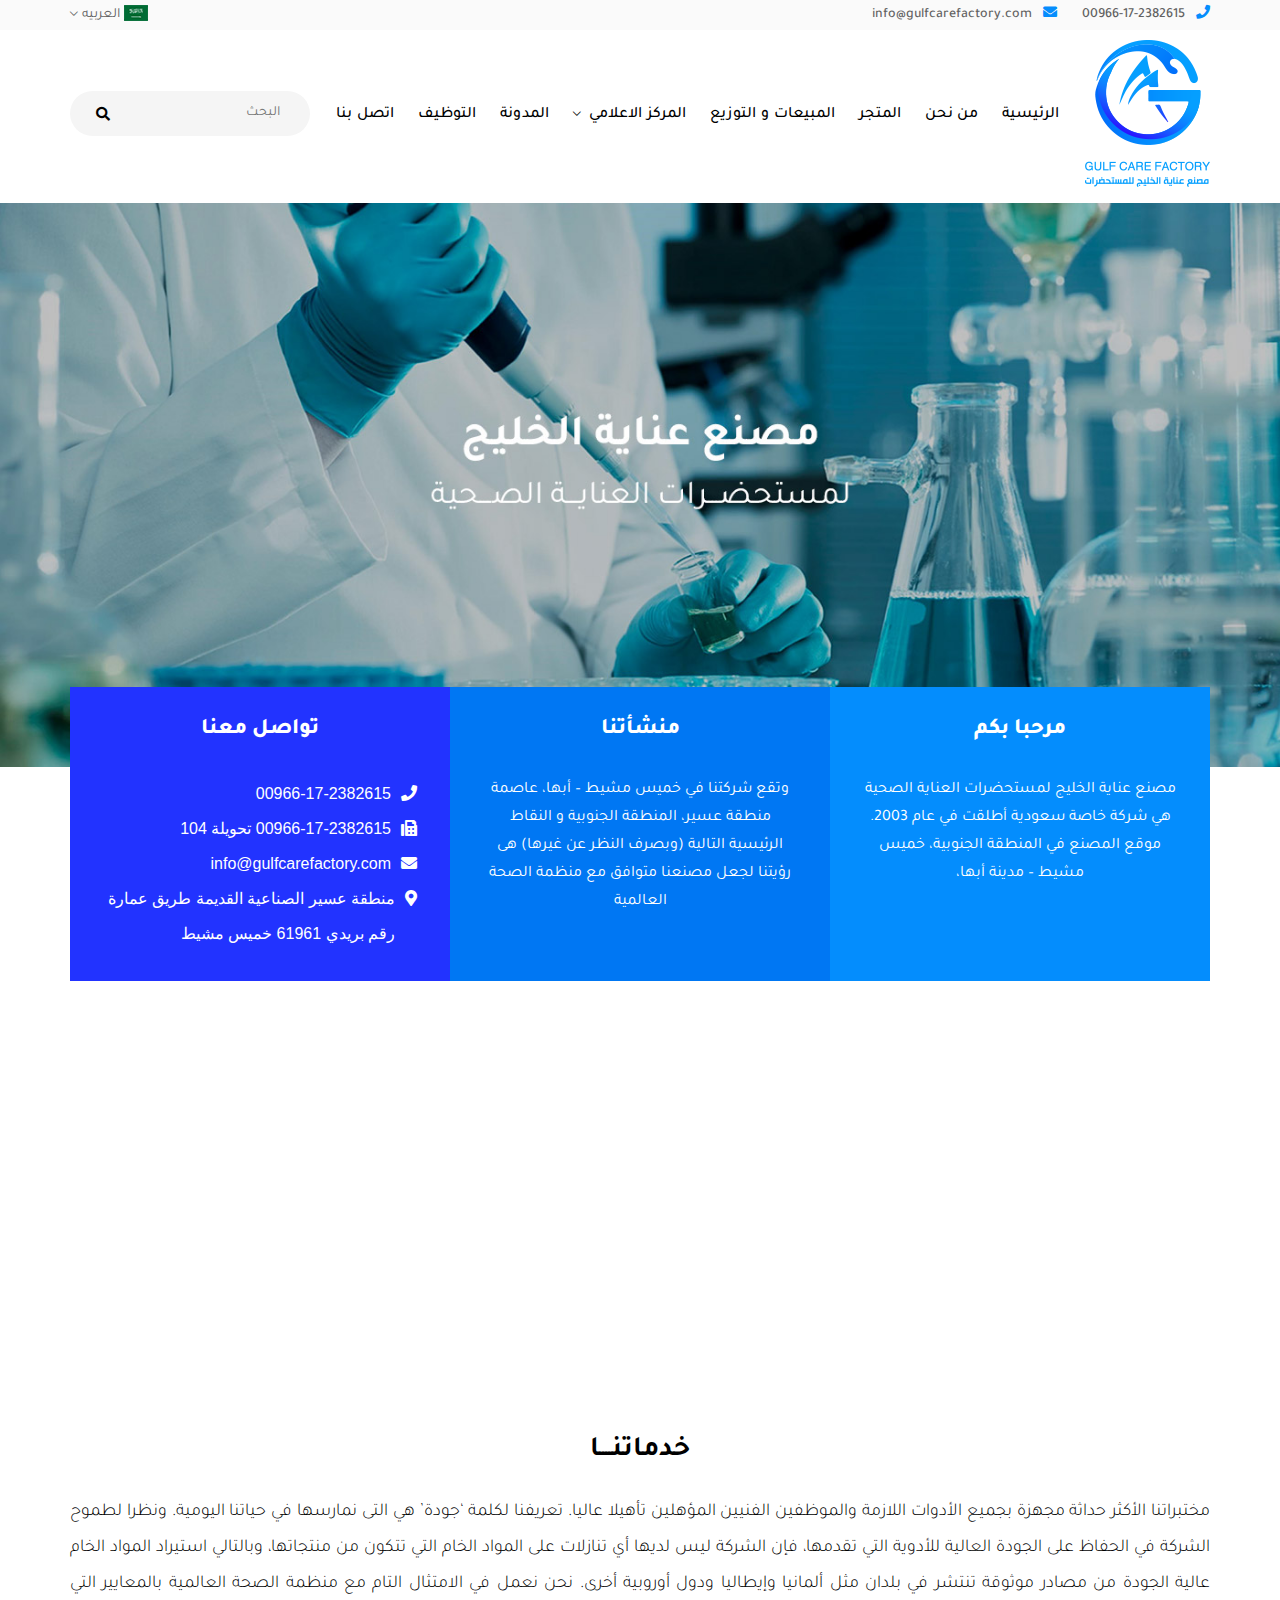
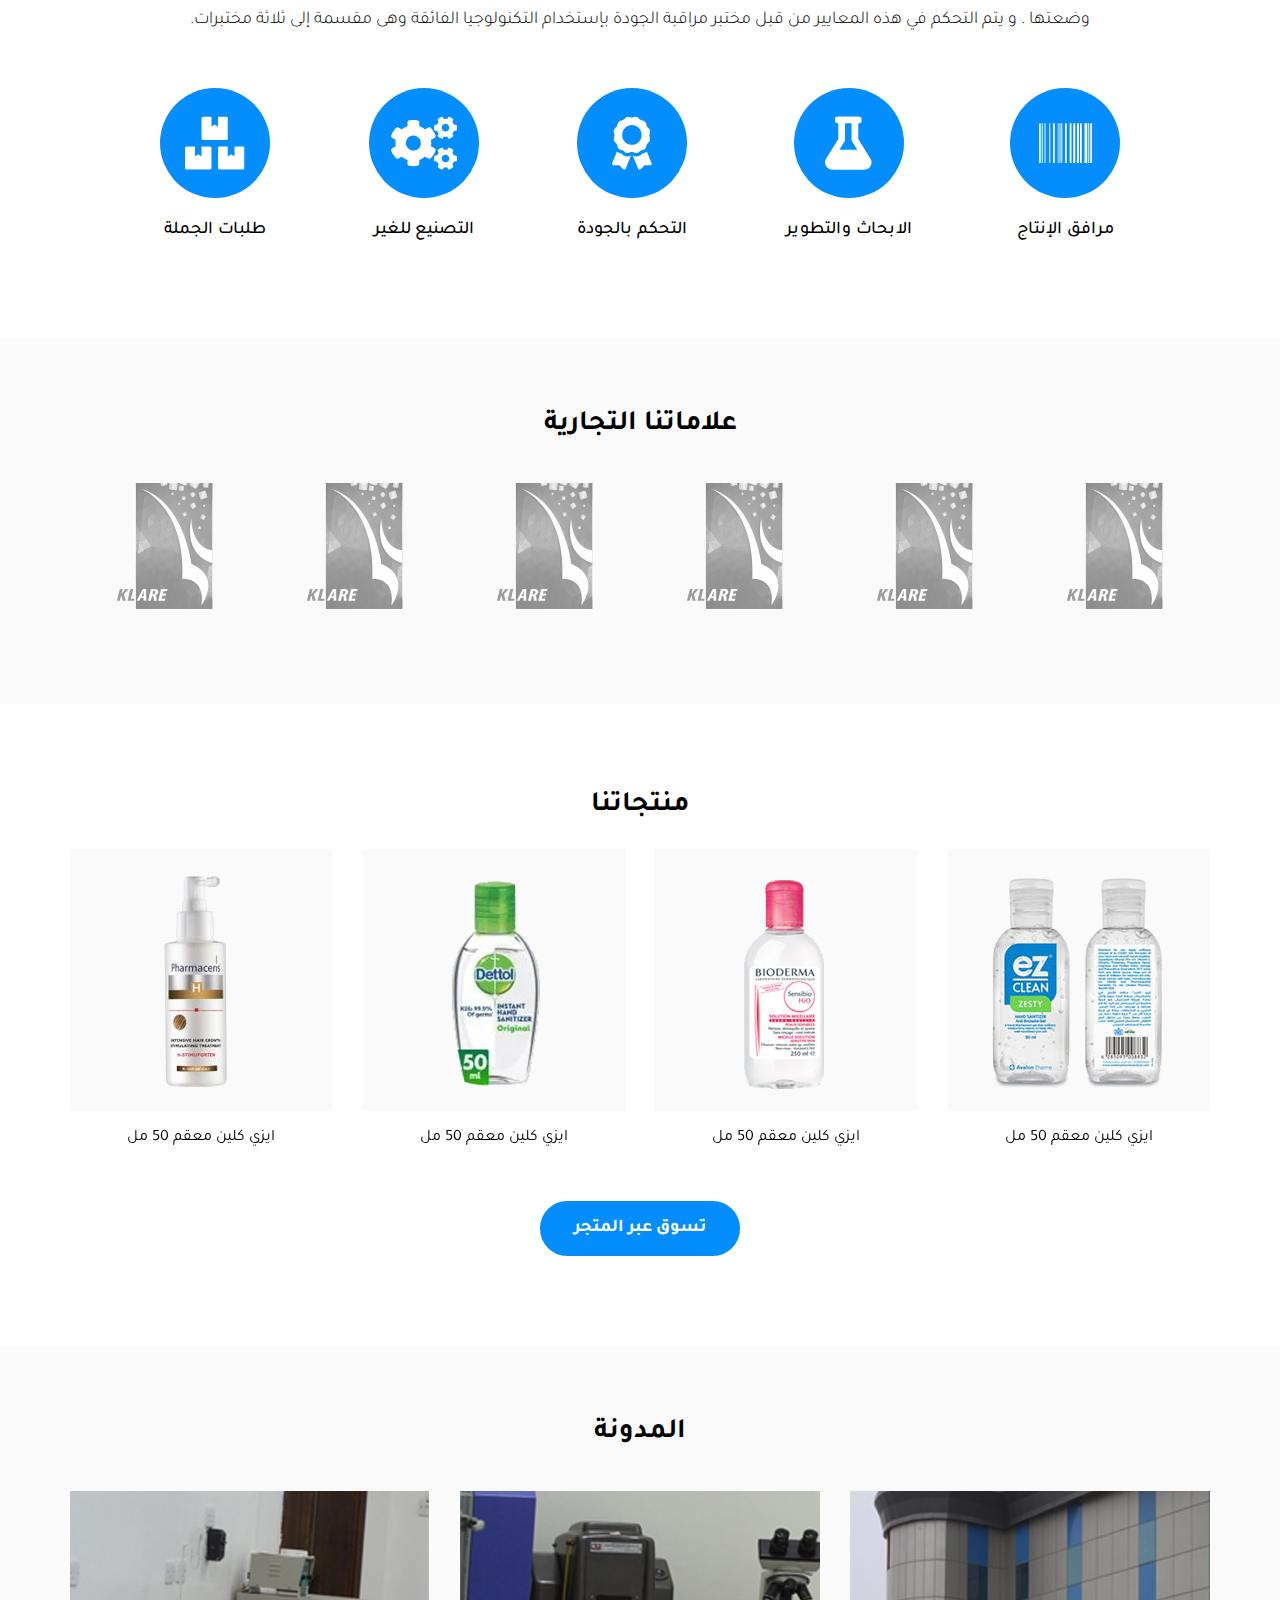
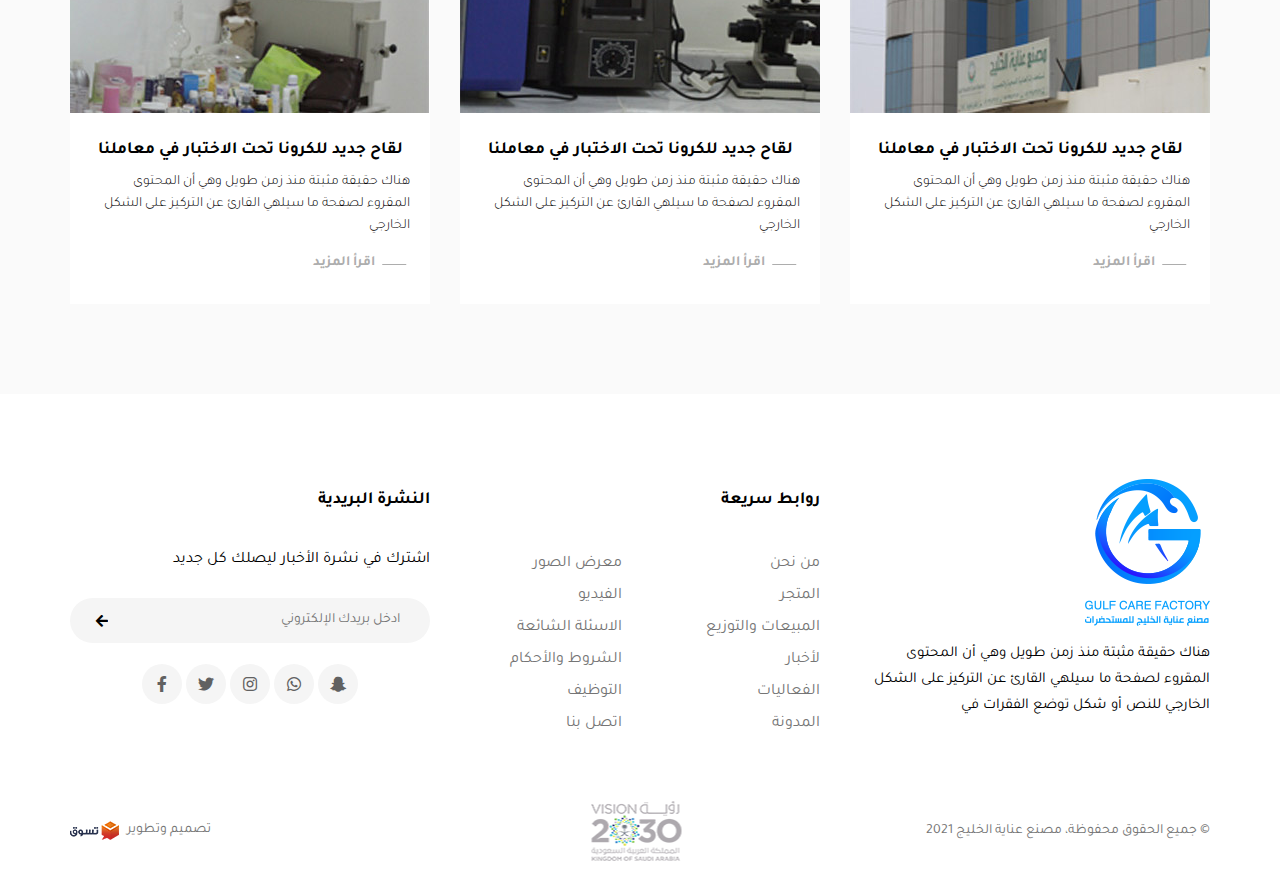
==== commit 3d4ad95c: "modify css" ====
--- a/index-ar.html
+++ b/index-ar.html
@@ -222,7 +222,7 @@
     <div class="banner-section">
         <div class="container">
             <div class="banner-image wow fadeInDown" wow-data-delay="5s">
-                <a href="#"><img src="images/banner.jpg" alt="banner-image"></a>
+                <img src="images/banner.jpg" alt="banner-image">
                 <div class="banner-content">
                         <h2 class="banner-head">اطلب عرض سعر الآن</h2>
                         <p class="banner-pargh">من فضلك تواصل معنا حتى نتمكن من خدمتك بشكل متميز</p>
--- a/css/style.css
+++ b/css/style.css
@@ -466,6 +466,9 @@
     width: 100%;
     object-fit: cover;
 }
+html[dir=ltr] .banner-image img{
+    transform: rotatey(180deg);
+}
 .banner-content{
     position: absolute;
     top: 50%;
@@ -1348,6 +1351,10 @@
 .second-footer .taswak{
     max-width: 100%;
     margin-inline-start: 8px;
+}
+.design-text{
+    display: flex;
+    align-items: center;
 }
 
 
@@ -1790,9 +1797,9 @@
         order: 3;
         display: flex;
     }
-    .design-text span{
+    /* .design-text span{
         padding-top: 4px;
-    }
+    } */
     .second-footer .saudi-img,
     html[dir=rtl] .second-footer .saudi-img{
         transform: none;
